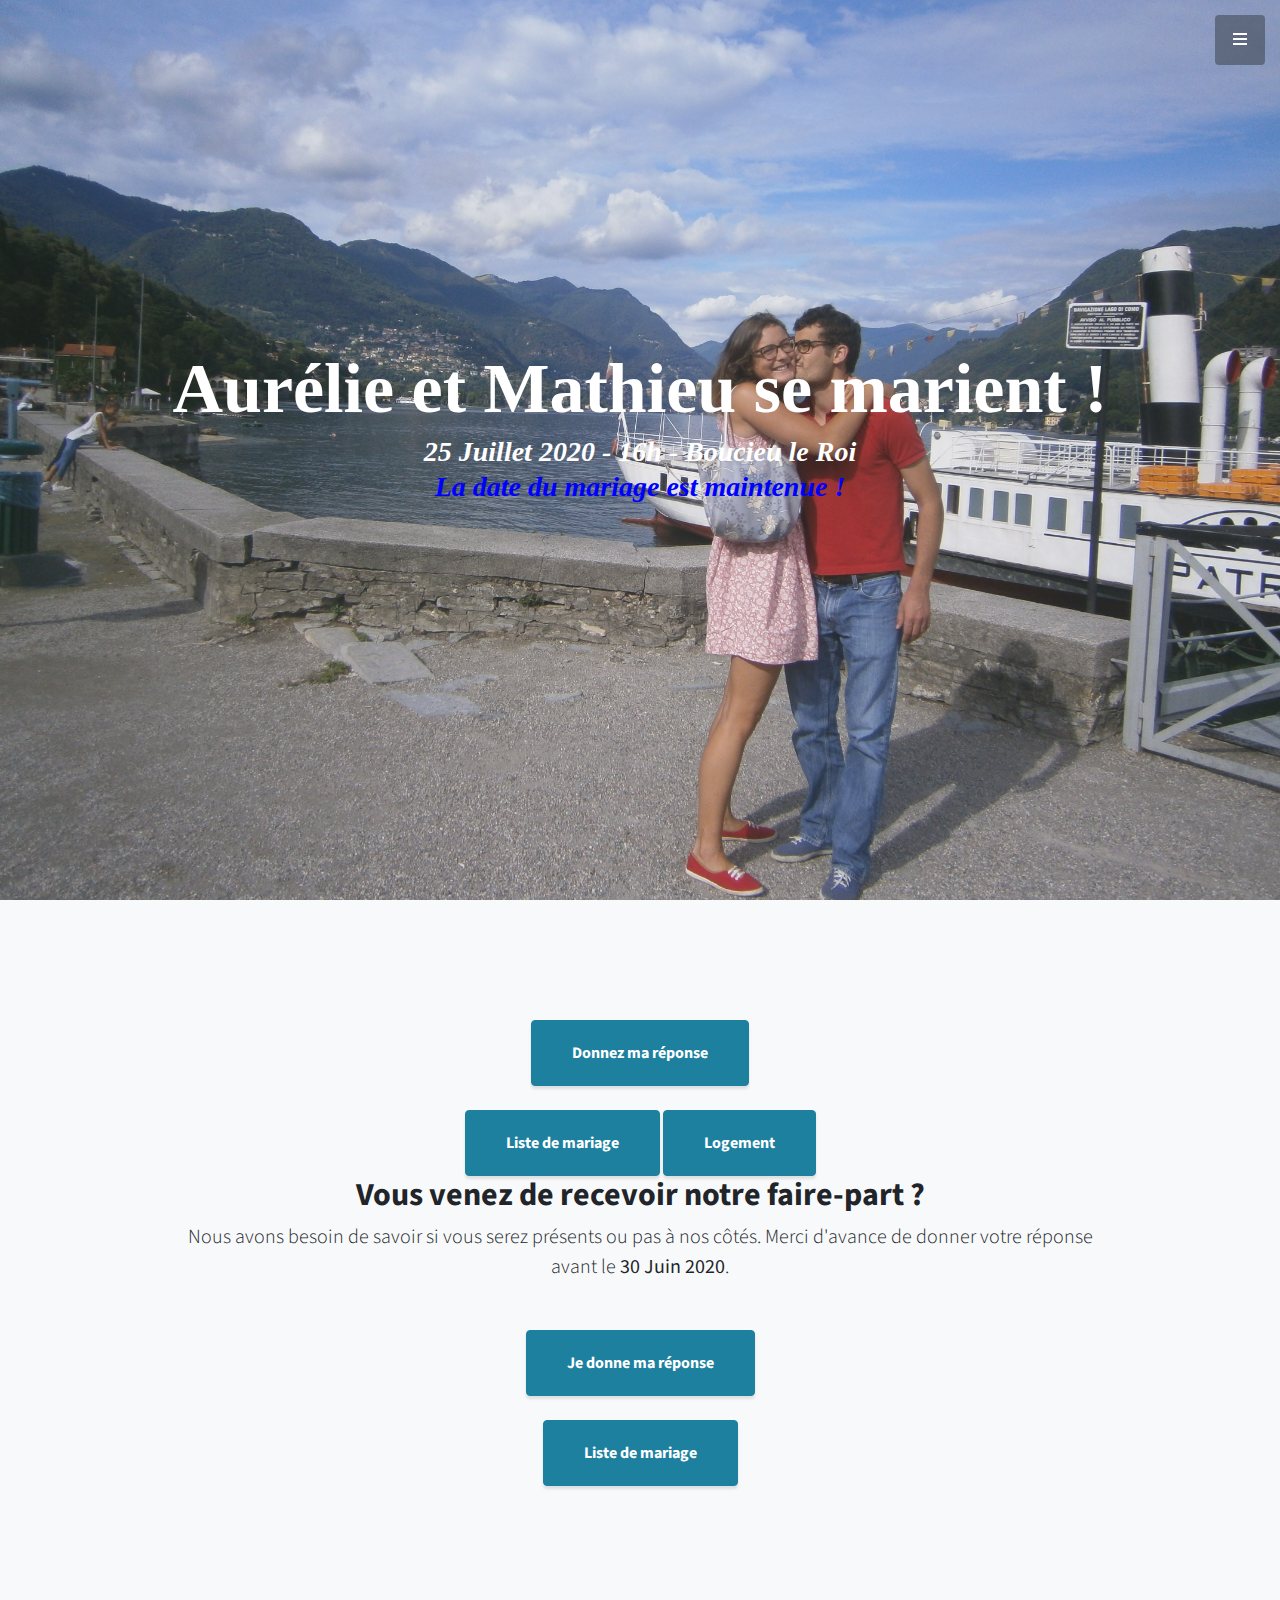
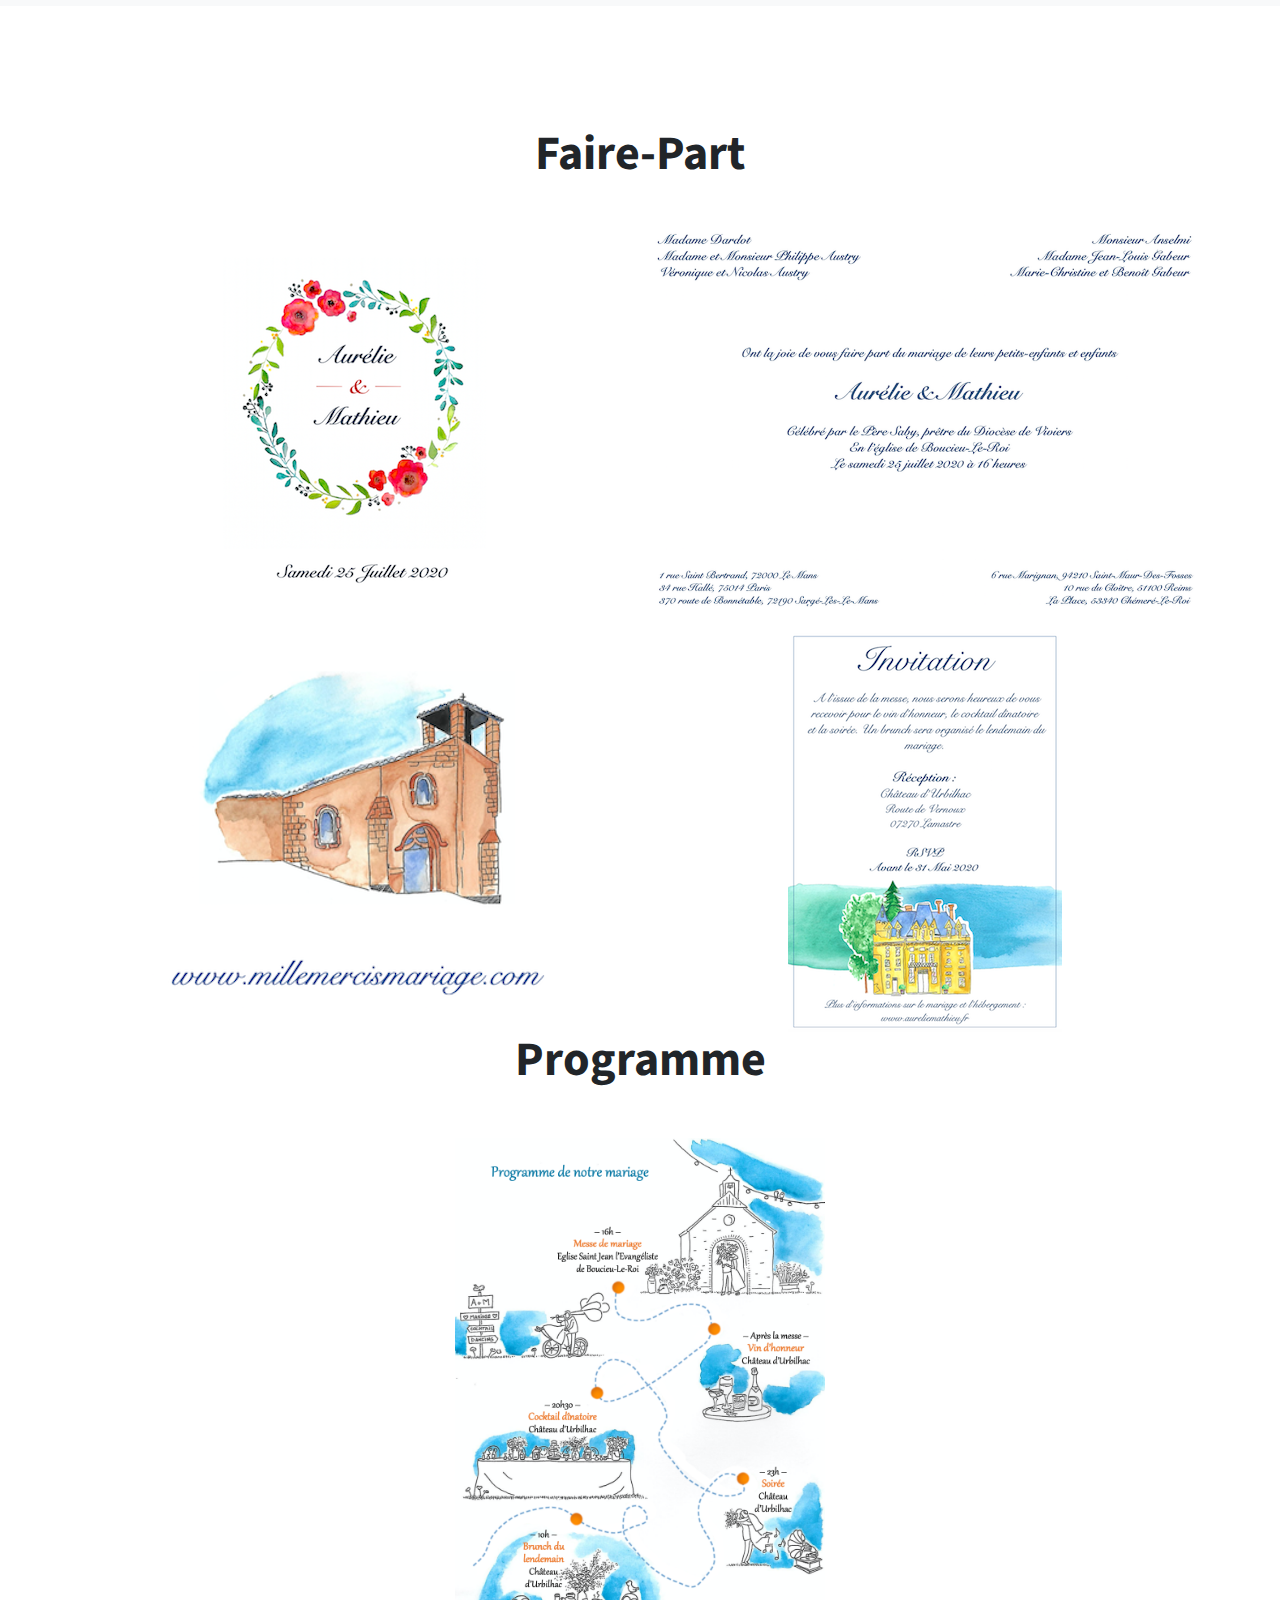
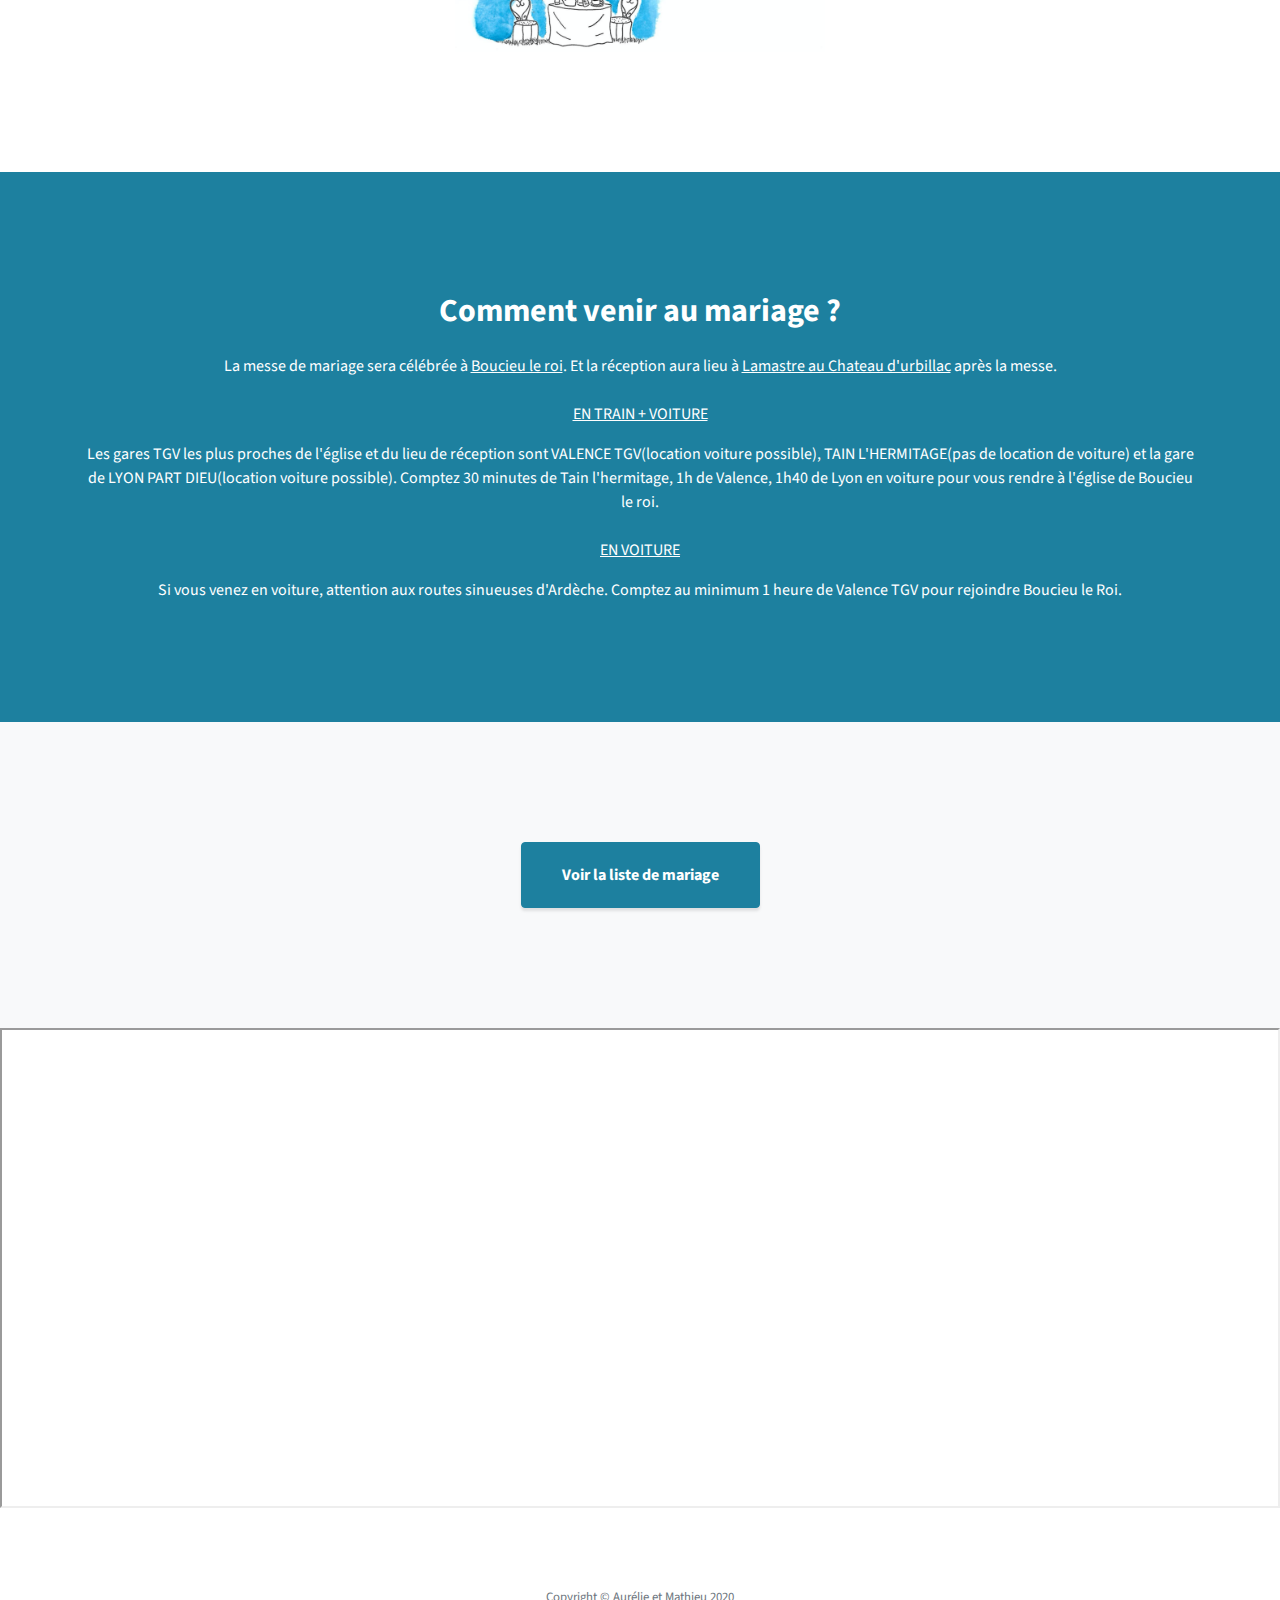
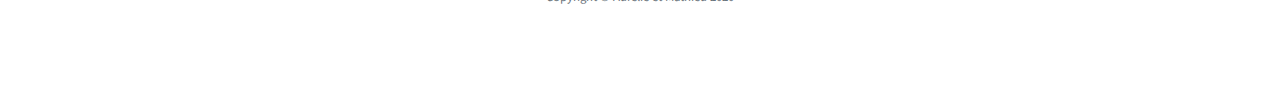
==== index.html @ 9278ed61 "okk" ====
<!DOCTYPE html>
<html lang="en">

<head>

  <meta charset="utf-8">
  <meta name="viewport" content="width=device-width, initial-scale=1, shrink-to-fit=no">
  <meta name="description" content="Mariage Aurélie et Mathieu 25/7/2020 Boucieu le Roi">
 

  <title>Mariage Aurélie et Mathieu</title>

  <!-- Bootstrap Core CSS -->
  <link href="vendor/bootstrap/css/bootstrap.min.css" rel="stylesheet">

  <!-- Custom Fonts -->
  <link href="vendor/fontawesome-free/css/all.min.css" rel="stylesheet" type="text/css">
  <link href="https://fonts.googleapis.com/css?family=Source+Sans+Pro:300,400,700,300italic,400italic,700italic" rel="stylesheet" type="text/css">
  <link href="vendor/simple-line-icons/css/simple-line-icons.css" rel="stylesheet">

  <!-- Custom CSS -->
  <link href="css/stylish-portfolio.min.css" rel="stylesheet">
<link rel="icon" type="image/png" href="img/icone.png" />

</head>

<body id="page-top">

  <!-- Navigation -->
  <a class="menu-toggle rounded" href="#">
    <i class="fas fa-bars"></i>
  </a>
  <nav id="sidebar-wrapper">
    <ul class="sidebar-nav">
      <li class="sidebar-brand">
        <a class="js-scroll-trigger" href="#page-top">Menu</a>
      </li>
      <li class="sidebar-nav-item">
        <a class="js-scroll-trigger" href="#repondre"><strong><u>Répondre à l'invitation</u></strong></a>
      </li>
       <li class="sidebar-nav-item">
        <a class="js-scroll-trigger" href="logement.html">Se loger</a>
      </li>
      <li class="sidebar-nav-item">
        <a class="js-scroll-trigger" href="http://www.millemercismariage.com/aureliemathieu2020/liste.html" target="_blank">Liste de mariage</a>
      </li>
      <li class="sidebar-nav-item">
        <a class="js-scroll-trigger" href="#faire-part">Faire-Part</a>
      </li>
      <li class="sidebar-nav-item">
        <a class="js-scroll-trigger" href="#programme">Programme</a>
      </li>
       <li class="sidebar-nav-item">
        <a class="js-scroll-trigger" href="#venir">Comment venir?</a>
      </li>
     
        <li class="sidebar-nav-item">
        <a class="js-scroll-trigger" href="famille.html">Nos familles</a>
      </li>
      
      
     
    </ul>
  </nav>

  <!-- Header -->
  <header class="masthead d-flex">
    <div class="container text-center my-auto">
      <h1 style="color:white; font-family: Segoe UI; font-size:70px;" class="mb-1">Aurélie et Mathieu se marient !</h1>
      <h3 class="mb-5">
        <em style="color:white; font-family: Segoe UI;">25 Juillet 2020 - 16h - Boucieu le Roi</em><br>
         <em style="color:blue; font-family: Segoe UI;">La date du mariage est maintenue !</em>
      </h3>
      <!-- <a class="btn btn-primary btn-xl js-scroll-trigger" href="#about">Confirmez ma présence</a>  -->
    </div>
    <div class="overlay"></div>
  </header>

  <!-- About -->
  <section class="content-section bg-light" id="repondre">
    <div class="container text-center">
      <div class="row">
        <div class="col-lg-10 mx-auto">
          <a class="btn btn-primary btn-xl js-scroll-trigger" href="https://forms.gle/e3VRzB1g35eovaxRA" target="_blank">Donnez ma réponse</a><br><br>
          <a class="btn btn-primary btn-xl js-scroll-trigger" href="http://www.millemercismariage.com/aureliemathieu2020/liste.html" target="_blank">Liste de mariage</a>
          <a class="btn btn-primary btn-xl js-scroll-trigger" href="logement.html" target="_blank">Logement</a>
          <h2>Vous venez de recevoir notre faire-part ?</h2>
          <p class="lead mb-5">Nous avons besoin de savoir si vous serez présents ou pas à nos côtés. Merci d'avance de donner votre réponse avant le <strong>30 Juin 2020</strong>.
          </p>
          <a class="btn btn-primary btn-xl js-scroll-trigger" href="https://forms.gle/e3VRzB1g35eovaxRA" target="_blank">Je donne ma réponse</a>
<br><br>
          <a class="btn btn-primary btn-xl js-scroll-trigger" href="http://www.millemercismariage.com/aureliemathieu2020/liste.html" target="_blank">Liste de mariage</a>

        </div>
      </div>
    </div>
  </section>

  <!-- Services 
  <section class="content-section bg-primary text-white text-center" id="services">
    <div class="container">
      <div class="content-section-heading">
        <h3 class="text-secondary mb-0">Services</h3>
        <h2 class="mb-5">What We Offer</h2>
      </div>
      <div class="row">
        <div class="col-lg-3 col-md-6 mb-5 mb-lg-0">
          <span class="service-icon rounded-circle mx-auto mb-3">
            <i class="icon-screen-smartphone"></i>
          </span>
          <h4>
            <strong>Responsive</strong>
          </h4>
          <p class="text-faded mb-0">Looks great on any screen size!</p>
        </div>
        <div class="col-lg-3 col-md-6 mb-5 mb-lg-0">
          <span class="service-icon rounded-circle mx-auto mb-3">
            <i class="icon-pencil"></i>
          </span>
          <h4>
            <strong>Redesigned</strong>
          </h4>
          <p class="text-faded mb-0">Freshly redesigned for Bootstrap 4.</p>
        </div>
        <div class="col-lg-3 col-md-6 mb-5 mb-md-0">
          <span class="service-icon rounded-circle mx-auto mb-3">
            <i class="icon-like"></i>
          </span>
          <h4>
            <strong>Favorited</strong>
          </h4>
          <p class="text-faded mb-0">Millions of users
            <i class="fas fa-heart"></i>
            Start Bootstrap!</p>
        </div>
        <div class="col-lg-3 col-md-6">
          <span class="service-icon rounded-circle mx-auto mb-3">
            <i class="icon-mustache"></i>
          </span>
          <h4>
            <strong>Question</strong>
          </h4>
          <p class="text-faded mb-0">I mustache you a question...</p>
        </div>
      </div>
    </div>
  </section>  -->

  <!-- Callout 
  <section class="callout">
    <div class="container text-center">
      <h2 class="mx-auto mb-5">Welcome to
        <em>your</em>
        next website!</h2>
      <a class="btn btn-primary btn-xl" href="https://startbootstrap.com/template-overviews/stylish-portfolio/">Download Now!</a>
    </div>
  </section>  -->

  <!-- Portfolio -->
  <section class="content-section" id="faire-part">
    <div class="container">
      <div class="content-section-heading text-center">
        <h3 class="text-secondary mb-0"></h3>
        <h2 class="mb-5">Faire-Part</h2>
      </div>
      <div class="row text-center">

        <div class="col-lg-6 mx-auto">
          <a class="portfolio-item" href="./img/fairepart1.png">
            <span class="caption">
              <span class="caption-content">
                <h2></h2>
                <p class="mb-0"></p>
              </span>
            </span>
            <img class="img-fluid" src="img/fairepart1.png" alt="">
          </a>
        </div>
        <br>

        <div class="col-lg-6 mx-auto">
          <a class="portfolio-item" href="./img/fairepart2.png">
            <span class="caption">
              <span class="caption-content">
                <h2></h2>
                <p class="mb-0"></p>
              </span>
            </span>
            <img class="img-fluid" src="img/fairepart2.png" alt="">
          </a>
        </div>
        <br>

         <div class="col-lg-6 mx-auto">
          <a class="portfolio-item" href="./img/fairepart3.png">
            <span class="caption">
              <span class="caption-content">
                <h2></h2>
                <p class="mb-0"></p>
              </span>
            </span>
            <img class="img-fluid" src="img/fairepart3.png" alt="">
          </a>
        </div>
        <br>

        <div class="col-lg-6 mx-auto">
          <a class="portfolio-item" href="./img/fairepart5.png">
            <span class="caption">
              <span class="caption-content">
                <h2></h2>
                <p class="mb-0"></p>
              </span>
            </span>
            <img class="img-fluid" src="img/fairepart5.png" alt="">
          </a>
        </div>

<!--<div class="col-lg-10 mx-auto">
        <div id="carouselExampleControls" class="carousel slide" data-ride="carousel">
  <div class="carousel-inner">
    <div class="carousel-item active">
      <img class="d-block w-100" src="./img/fairepart1.png" alt="First slide">
    </div>
    <div class="carousel-item">
      <img class="d-block w-100" src="./img/fairepart2.png" alt="Second slide">
    </div>
    <div class="carousel-item">
      <img class="d-block w-100" src="./img/fairepart3.png" alt="Third slide">
    </div>
    <div class="carousel-item">
      <img class="d-block w-100" src="./img/fairepart5.png" alt="4 slide">
    </div>
   
  </div>
  <a class="carousel-control-prev" href="#carouselExampleControls" role="button" data-slide="prev">
    <span class="carousel-control-prev-icon" aria-hidden="true"></span>
    <span class="sr-only">Previous</span>
  </a>
  <a class="carousel-control-next" href="#carouselExampleControls" role="button" data-slide="next">
    <span class="carousel-control-next-icon" aria-hidden="true"></span>
    <span class="sr-only">Next</span>
  </a>
</div>
</div>  -->
        <div class="container" id="programme">
      <div class="content-section-heading text-center">
        <h3 class="text-secondary mb-0"></h3>
        <h2 class="mb-5">Programme</h2>
      </div>
      <div class="row no-gutters">

        <div class="col-lg-4 mx-auto">
          <a class="portfolio-item" href="./img/fairepart4.png">
            <span class="caption">
              <span class="caption-content">
                <h2></h2>
                <p class="mb-0"></p>
              </span>
            </span>
            <img class="img-fluid" src="img/fairepart4.png" alt="">
          </a>
        </div> 
 
 <!--
        <div class="col-lg-6">
          <a class="portfolio-item" href="./img/portfolio-2.png">
            <span class="caption">
              <span class="caption-content">
                <h2></h2>
                <p class="mb-0"></p>
              </span>
            </span>
            <img class="img-fluid" src="img/portfolio-2.png" alt="">
          </a>
        </div>

       <div class="col-lg-12">
          <a class="portfolio-item" href="#">
            <span class="caption">
              <span class="caption-content">
                <h2></h2>
                <p class="mb-0"></p>
              </span>
            </span>
            <img class="img-fluid" src="img/portfolio-2.jpg" alt="">
          </a>
        </div> 

        <div class="col-lg-6">
          <a class="portfolio-item" href="#">
            <span class="caption">
              <span class="caption-content">
                <h2>Strawberries</h2>
                <p class="mb-0">Strawberries are such a tasty snack, especially with a little sugar on top!</p>
              </span>
            </span>
            <img class="img-fluid" src="img/portfolio-3.jpg" alt="">
          </a>
        </div>
        <div class="col-lg-6">
          <a class="portfolio-item" href="#">
            <span class="caption">
              <span class="caption-content">
                <h2>Workspace</h2>
                <p class="mb-0">A yellow workspace with some scissors, pencils, and other objects.</p>
              </span>
            </span>
            <img class="img-fluid" src="img/portfolio-4.jpg" alt="">
          </a>
        </div>-->
      </div>
    </div>
  </section>

  <!-- Call to Action -->
  <section class="content-section bg-primary text-white" id="venir">
    <div class="container text-center">
      <h2 class="mb-4">Comment venir au mariage ?</h2>
     
     La messe de mariage sera célébrée à <u><a style="color:white;" href="https://www.google.com/maps/place/%C3%89glise+Saint-Jean-l'%C3%89vang%C3%A9liste/@45.0367164,4.6800533,18z/data=!3m1!4b1!4m5!3m4!1s0x47f566136e3e47cd:0x5bbdd4190de77171!8m2!3d45.0367145!4d4.6811476" target="_blank">Boucieu le roi</a></u>. Et la réception aura lieu à <u><a style="color:white;" href="https://www.google.com/maps/place/Ch%C3%A2teau+d'Urbilhac/@44.9766648,4.5857003,17z/data=!4m16!1m7!3m6!1s0x47f5635b8dac24ef:0xb5c10ac1ddceafe!2sUrbillac,+07270+Lamastre!3b1!8m2!3d44.976661!4d4.587889!3m7!1s0x0:0x96590e3da6912614!5m2!4m1!1i2!8m2!3d44.9764908!4d4.5897022" target="_blank">Lamastre au Chateau d'urbillac</a></u> après la messe.<br><br>

      <p> <u> EN TRAIN + VOITURE </u> </p> 
Les gares TGV les plus proches de l'église et du lieu de réception sont VALENCE TGV(location voiture possible), TAIN L'HERMITAGE(pas de location de voiture) et la gare de LYON PART DIEU(location voiture possible). Comptez 30 minutes de Tain l'hermitage, 1h de Valence, 1h40 de Lyon en voiture pour vous rendre à l'église de Boucieu le roi.<br><br>

 <p> <u> EN VOITURE </u> </p> 
Si vous venez en voiture, attention aux routes sinueuses d'Ardèche. Comptez au minimum 1 heure de Valence TGV pour rejoindre Boucieu le Roi. 

     <!-- <a href="#" class="btn btn-xl btn-light mr-4">Click Me!</a>
      <a href="#" class="btn btn-xl btn-dark">Look at Me!</a>  -->
    </div>
  </section>

   <!-- About -->
  <section class="content-section bg-light" id="">
    <div class="container text-center">
      <div class="row">
        <div class="col-lg-10 mx-auto">
         <!-- <h2>Vous venez de recevoir notre faire-part ?</h2>
          <p class="lead mb-5">Nous avons besoin de savoir si vous serez présents ou pas à nos côtés. Merci d'avance de donner votre réponse avant le <strong>30 Mai 2020</strong>. (Passé cette date, merci d'amener votre chaise ainsi qu'un sandwich pour la soirée !)
          </p> -->
          <a class="btn btn-primary btn-xl js-scroll-trigger" href="http://www.millemercismariage.com/aureliemathieu2020/liste.html" target="_blank">Voir la liste de mariage</a>
        </div>
      </div>
    </div>
  </section>

  <!-- Map -->
  <section id="contact" class="map">
    <iframe src="https://www.google.com/maps/d/embed?mid=1plRpJxT6-u6igzgAb5oocZ6X9J8f4lrn" width="100%" height="100%"></iframe>
    <br />
    
  </section>

  <!-- Footer -->
  <footer class="footer text-center">
    <div class="container">
     <!-- <ul class="list-inline mb-5">
        <li class="list-inline-item">
          <a class="social-link rounded-circle text-white mr-3" href="#">
            <i class="icon-social-facebook"></i>
          </a>
        </li>
         <li class="list-inline-item">
          <a class="social-link rounded-circle text-white mr-3" href="#">
            <i class="icon-social-twitter"></i>
          </a>
        </li>
        <li class="list-inline-item">
          <a class="social-link rounded-circle text-white" href="#">
            <i class="icon-social-github"></i>
          </a>
        </li> 
      </ul> -->
      <p class="text-muted small mb-0">Copyright &copy; Aurélie et Mathieu 2020</p>
    </div>
  </footer>

  <!-- Scroll to Top Button-->
  <a class="scroll-to-top rounded js-scroll-trigger" href="#page-top">
    <i class="fas fa-angle-up"></i>
  </a>

  <!-- Bootstrap core JavaScript -->
  <script src="vendor/jquery/jquery.min.js"></script>
  <script src="vendor/bootstrap/js/bootstrap.bundle.min.js"></script>

  <!-- Plugin JavaScript -->
  <script src="vendor/jquery-easing/jquery.easing.min.js"></script>

  <!-- Custom scripts for this template -->
  <script src="js/stylish-portfolio.min.js"></script>

</body>

</html>
---- vendor/simple-line-icons/css/simple-line-icons.css ----
@font-face {
  font-family: 'simple-line-icons';
  src: url('../fonts/Simple-Line-Icons.eot?v=2.4.0');
  src: url('../fonts/Simple-Line-Icons.eot?v=2.4.0#iefix') format('embedded-opentype'), url('../fonts/Simple-Line-Icons.woff2?v=2.4.0') format('woff2'), url('../fonts/Simple-Line-Icons.ttf?v=2.4.0') format('truetype'), url('../fonts/Simple-Line-Icons.woff?v=2.4.0') format('woff'), url('../fonts/Simple-Line-Icons.svg?v=2.4.0#simple-line-icons') format('svg');
  font-weight: normal;
  font-style: normal;
}
/*
 Use the following CSS code if you want to have a class per icon.
 Instead of a list of all class selectors, you can use the generic [class*="icon-"] selector, but it's slower:
*/
.icon-user,
.icon-people,
.icon-user-female,
.icon-user-follow,
.icon-user-following,
.icon-user-unfollow,
.icon-login,
.icon-logout,
.icon-emotsmile,
.icon-phone,
.icon-call-end,
.icon-call-in,
.icon-call-out,
.icon-map,
.icon-location-pin,
.icon-direction,
.icon-directions,
.icon-compass,
.icon-layers,
.icon-menu,
.icon-list,
.icon-options-vertical,
.icon-options,
.icon-arrow-down,
.icon-arrow-left,
.icon-arrow-right,
.icon-arrow-up,
.icon-arrow-up-circle,
.icon-arrow-left-circle,
.icon-arrow-right-circle,
.icon-arrow-down-circle,
.icon-check,
.icon-clock,
.icon-plus,
.icon-minus,
.icon-close,
.icon-event,
.icon-exclamation,
.icon-organization,
.icon-trophy,
.icon-screen-smartphone,
.icon-screen-desktop,
.icon-plane,
.icon-notebook,
.icon-mustache,
.icon-mouse,
.icon-magnet,
.icon-energy,
.icon-disc,
.icon-cursor,
.icon-cursor-move,
.icon-crop,
.icon-chemistry,
.icon-speedometer,
.icon-shield,
.icon-screen-tablet,
.icon-magic-wand,
.icon-hourglass,
.icon-graduation,
.icon-ghost,
.icon-game-controller,
.icon-fire,
.icon-eyeglass,
.icon-envelope-open,
.icon-envelope-letter,
.icon-bell,
.icon-badge,
.icon-anchor,
.icon-wallet,
.icon-vector,
.icon-speech,
.icon-puzzle,
.icon-printer,
.icon-present,
.icon-playlist,
.icon-pin,
.icon-picture,
.icon-handbag,
.icon-globe-alt,
.icon-globe,
.icon-folder-alt,
.icon-folder,
.icon-film,
.icon-feed,
.icon-drop,
.icon-drawer,
.icon-docs,
.icon-doc,
.icon-diamond,
.icon-cup,
.icon-calculator,
.icon-bubbles,
.icon-briefcase,
.icon-book-open,
.icon-basket-loaded,
.icon-basket,
.icon-bag,
.icon-action-undo,
.icon-action-redo,
.icon-wrench,
.icon-umbrella,
.icon-trash,
.icon-tag,
.icon-support,
.icon-frame,
.icon-size-fullscreen,
.icon-size-actual,
.icon-shuffle,
.icon-share-alt,
.icon-share,
.icon-rocket,
.icon-question,
.icon-pie-chart,
.icon-pencil,
.icon-note,
.icon-loop,
.icon-home,
.icon-grid,
.icon-graph,
.icon-microphone,
.icon-music-tone-alt,
.icon-music-tone,
.icon-earphones-alt,
.icon-earphones,
.icon-equalizer,
.icon-like,
.icon-dislike,
.icon-control-start,
.icon-control-rewind,
.icon-control-play,
.icon-control-pause,
.icon-control-forward,
.icon-control-end,
.icon-volume-1,
.icon-volume-2,
.icon-volume-off,
.icon-calendar,
.icon-bulb,
.icon-chart,
.icon-ban,
.icon-bubble,
.icon-camrecorder,
.icon-camera,
.icon-cloud-download,
.icon-cloud-upload,
.icon-envelope,
.icon-eye,
.icon-flag,
.icon-heart,
.icon-info,
.icon-key,
.icon-link,
.icon-lock,
.icon-lock-open,
.icon-magnifier,
.icon-magnifier-add,
.icon-magnifier-remove,
.icon-paper-clip,
.icon-paper-plane,
.icon-power,
.icon-refresh,
.icon-reload,
.icon-settings,
.icon-star,
.icon-symbol-female,
.icon-symbol-male,
.icon-target,
.icon-credit-card,
.icon-paypal,
.icon-social-tumblr,
.icon-social-twitter,
.icon-social-facebook,
.icon-social-instagram,
.icon-social-linkedin,
.icon-social-pinterest,
.icon-social-github,
.icon-social-google,
.icon-social-reddit,
.icon-social-skype,
.icon-social-dribbble,
.icon-social-behance,
.icon-social-foursqare,
.icon-social-soundcloud,
.icon-social-spotify,
.icon-social-stumbleupon,
.icon-social-youtube,
.icon-social-dropbox,
.icon-social-vkontakte,
.icon-social-steam {
  font-family: 'simple-line-icons';
  speak: none;
  font-style: normal;
  font-weight: normal;
  font-variant: normal;
  text-transform: none;
  line-height: 1;
  /* Better Font Rendering =========== */
  -webkit-font-smoothing: antialiased;
  -moz-osx-font-smoothing: grayscale;
}
.icon-user:before {
  content: "\e005";
}
.icon-people:before {
  content: "\e001";
}
.icon-user-female:before {
  content: "\e000";
}
.icon-user-follow:before {
  content: "\e002";
}
.icon-user-following:before {
  content: "\e003";
}
.icon-user-unfollow:before {
  content: "\e004";
}
.icon-login:before {
  content: "\e066";
}
.icon-logout:before {
  content: "\e065";
}
.icon-emotsmile:before {
  content: "\e021";
}
.icon-phone:before {
  content: "\e600";
}
.icon-call-end:before {
  content: "\e048";
}
.icon-call-in:before {
  content: "\e047";
}
.icon-call-out:before {
  content: "\e046";
}
.icon-map:before {
  content: "\e033";
}
.icon-location-pin:before {
  content: "\e096";
}
.icon-direction:before {
  content: "\e042";
}
.icon-directions:before {
  content: "\e041";
}
.icon-compass:before {
  content: "\e045";
}
.icon-layers:before {
  content: "\e034";
}
.icon-menu:before {
  content: "\e601";
}
.icon-list:before {
  content: "\e067";
}
.icon-options-vertical:before {
  content: "\e602";
}
.icon-options:before {
  content: "\e603";
}
.icon-arrow-down:before {
  content: "\e604";
}
.icon-arrow-left:before {
  content: "\e605";
}
.icon-arrow-right:before {
  content: "\e606";
}
.icon-arrow-up:before {
  content: "\e607";
}
.icon-arrow-up-circle:before {
  content: "\e078";
}
.icon-arrow-left-circle:before {
  content: "\e07a";
}
.icon-arrow-right-circle:before {
  content: "\e079";
}
.icon-arrow-down-circle:before {
  content: "\e07b";
}
.icon-check:before {
  content: "\e080";
}
.icon-clock:before {
  content: "\e081";
}
.icon-plus:before {
  content: "\e095";
}
.icon-minus:before {
  content: "\e615";
}
.icon-close:before {
  content: "\e082";
}
.icon-event:before {
  content: "\e619";
}
.icon-exclamation:before {
  content: "\e617";
}
.icon-organization:before {
  content: "\e616";
}
.icon-trophy:before {
  content: "\e006";
}
.icon-screen-smartphone:before {
  content: "\e010";
}
.icon-screen-desktop:before {
  content: "\e011";
}
.icon-plane:before {
  content: "\e012";
}
.icon-notebook:before {
  content: "\e013";
}
.icon-mustache:before {
  content: "\e014";
}
.icon-mouse:before {
  content: "\e015";
}
.icon-magnet:before {
  content: "\e016";
}
.icon-energy:before {
  content: "\e020";
}
.icon-disc:before {
  content: "\e022";
}
.icon-cursor:before {
  content: "\e06e";
}
.icon-cursor-move:before {
  content: "\e023";
}
.icon-crop:before {
  content: "\e024";
}
.icon-chemistry:before {
  content: "\e026";
}
.icon-speedometer:before {
  content: "\e007";
}
.icon-shield:before {
  content: "\e00e";
}
.icon-screen-tablet:before {
  content: "\e00f";
}
.icon-magic-wand:before {
  content: "\e017";
}
.icon-hourglass:before {
  content: "\e018";
}
.icon-graduation:before {
  content: "\e019";
}
.icon-ghost:before {
  content: "\e01a";
}
.icon-game-controller:before {
  content: "\e01b";
}
.icon-fire:before {
  content: "\e01c";
}
.icon-eyeglass:before {
  content: "\e01d";
}
.icon-envelope-open:before {
  content: "\e01e";
}
.icon-envelope-letter:before {
  content: "\e01f";
}
.icon-bell:before {
  content: "\e027";
}
.icon-badge:before {
  content: "\e028";
}
.icon-anchor:before {
  content: "\e029";
}
.icon-wallet:before {
  content: "\e02a";
}
.icon-vector:before {
  content: "\e02b";
}
.icon-speech:before {
  content: "\e02c";
}
.icon-puzzle:before {
  content: "\e02d";
}
.icon-printer:before {
  content: "\e02e";
}
.icon-present:before {
  content: "\e02f";
}
.icon-playlist:before {
  content: "\e030";
}
.icon-pin:before {
  content: "\e031";
}
.icon-picture:before {
  content: "\e032";
}
.icon-handbag:before {
  content: "\e035";
}
.icon-globe-alt:before {
  content: "\e036";
}
.icon-globe:before {
  content: "\e037";
}
.icon-folder-alt:before {
  content: "\e039";
}
.icon-folder:before {
  content: "\e089";
}
.icon-film:before {
  content: "\e03a";
}
.icon-feed:before {
  content: "\e03b";
}
.icon-drop:before {
  content: "\e03e";
}
.icon-drawer:before {
  content: "\e03f";
}
.icon-docs:before {
  content: "\e040";
}
.icon-doc:before {
  content: "\e085";
}
.icon-diamond:before {
  content: "\e043";
}
.icon-cup:before {
  content: "\e044";
}
.icon-calculator:before {
  content: "\e049";
}
.icon-bubbles:before {
  content: "\e04a";
}
.icon-briefcase:before {
  content: "\e04b";
}
.icon-book-open:before {
  content: "\e04c";
}
.icon-basket-loaded:before {
  content: "\e04d";
}
.icon-basket:before {
  content: "\e04e";
}
.icon-bag:before {
  content: "\e04f";
}
.icon-action-undo:before {
  content: "\e050";
}
.icon-action-redo:before {
  content: "\e051";
}
.icon-wrench:before {
  content: "\e052";
}
.icon-umbrella:before {
  content: "\e053";
}
.icon-trash:before {
  content: "\e054";
}
.icon-tag:before {
  content: "\e055";
}
.icon-support:before {
  content: "\e056";
}
.icon-frame:before {
  content: "\e038";
}
.icon-size-fullscreen:before {
  content: "\e057";
}
.icon-size-actual:before {
  content: "\e058";
}
.icon-shuffle:before {
  content: "\e059";
}
.icon-share-alt:before {
  content: "\e05a";
}
.icon-share:before {
  content: "\e05b";
}
.icon-rocket:before {
  content: "\e05c";
}
.icon-question:before {
  content: "\e05d";
}
.icon-pie-chart:before {
  content: "\e05e";
}
.icon-pencil:before {
  content: "\e05f";
}
.icon-note:before {
  content: "\e060";
}
.icon-loop:before {
  content: "\e064";
}
.icon-home:before {
  content: "\e069";
}
.icon-grid:before {
  content: "\e06a";
}
.icon-graph:before {
  content: "\e06b";
}
.icon-microphone:before {
  content: "\e063";
}
.icon-music-tone-alt:before {
  content: "\e061";
}
.icon-music-tone:before {
  content: "\e062";
}
.icon-earphones-alt:before {
  content: "\e03c";
}
.icon-earphones:before {
  content: "\e03d";
}
.icon-equalizer:before {
  content: "\e06c";
}
.icon-like:before {
  content: "\e068";
}
.icon-dislike:before {
  content: "\e06d";
}
.icon-control-start:before {
  content: "\e06f";
}
.icon-control-rewind:before {
  content: "\e070";
}
.icon-control-play:before {
  content: "\e071";
}
.icon-control-pause:before {
  content: "\e072";
}
.icon-control-forward:before {
  content: "\e073";
}
.icon-control-end:before {
  content: "\e074";
}
.icon-volume-1:before {
  content: "\e09f";
}
.icon-volume-2:before {
  content: "\e0a0";
}
.icon-volume-off:before {
  content: "\e0a1";
}
.icon-calendar:before {
  content: "\e075";
}
.icon-bulb:before {
  content: "\e076";
}
.icon-chart:before {
  content: "\e077";
}
.icon-ban:before {
  content: "\e07c";
}
.icon-bubble:before {
  content: "\e07d";
}
.icon-camrecorder:before {
  content: "\e07e";
}
.icon-camera:before {
  content: "\e07f";
}
.icon-cloud-download:before {
  content: "\e083";
}
.icon-cloud-upload:before {
  content: "\e084";
}
.icon-envelope:before {
  content: "\e086";
}
.icon-eye:before {
  content: "\e087";
}
.icon-flag:before {
  content: "\e088";
}
.icon-heart:before {
  content: "\e08a";
}
.icon-info:before {
  content: "\e08b";
}
.icon-key:before {
  content: "\e08c";
}
.icon-link:before {
  content: "\e08d";
}
.icon-lock:before {
  content: "\e08e";
}
.icon-lock-open:before {
  content: "\e08f";
}
.icon-magnifier:before {
  content: "\e090";
}
.icon-magnifier-add:before {
  content: "\e091";
}
.icon-magnifier-remove:before {
  content: "\e092";
}
.icon-paper-clip:before {
  content: "\e093";
}
.icon-paper-plane:before {
  content: "\e094";
}
.icon-power:before {
  content: "\e097";
}
.icon-refresh:before {
  content: "\e098";
}
.icon-reload:before {
  content: "\e099";
}
.icon-settings:before {
  content: "\e09a";
}
.icon-star:before {
  content: "\e09b";
}
.icon-symbol-female:before {
  content: "\e09c";
}
.icon-symbol-male:before {
  content: "\e09d";
}
.icon-target:before {
  content: "\e09e";
}
.icon-credit-card:before {
  content: "\e025";
}
.icon-paypal:before {
  content: "\e608";
}
.icon-social-tumblr:before {
  content: "\e00a";
}
.icon-social-twitter:before {
  content: "\e009";
}
.icon-social-facebook:before {
  content: "\e00b";
}
.icon-social-instagram:before {
  content: "\e609";
}
.icon-social-linkedin:before {
  content: "\e60a";
}
.icon-social-pinterest:before {
  content: "\e60b";
}
.icon-social-github:before {
  content: "\e60c";
}
.icon-social-google:before {
  content: "\e60d";
}
.icon-social-reddit:before {
  content: "\e60e";
}
.icon-social-skype:before {
  content: "\e60f";
}
.icon-social-dribbble:before {
  content: "\e00d";
}
.icon-social-behance:before {
  content: "\e610";
}
.icon-social-foursqare:before {
  content: "\e611";
}
.icon-social-soundcloud:before {
  content: "\e612";
}
.icon-social-spotify:before {
  content: "\e613";
}
.icon-social-stumbleupon:before {
  content: "\e614";
}
.icon-social-youtube:before {
  content: "\e008";
}
.icon-social-dropbox:before {
  content: "\e00c";
}
.icon-social-vkontakte:before {
  content: "\e618";
}
.icon-social-steam:before {
  content: "\e620";
}
---- css/stylish-portfolio.min.css ----
/*!
 * Start Bootstrap - Stylish Portfolio v5.0.7 (https://startbootstrap.com/template-overviews/stylish-portfolio)
 * Copyright 2013-2019 Start Bootstrap
 * Licensed under MIT (https://github.com/BlackrockDigital/startbootstrap-stylish-portfolio/blob/master/LICENSE)
 */body,html{width:100%;height:100%}body{font-family:'Source Sans Pro'}.btn-xl{padding:1.25rem 2.5rem}.content-section{padding-top:7.5rem;padding-bottom:7.5rem}.content-section-heading h2{font-size:3rem}.content-section-heading h3{font-size:1rem;text-transform:uppercase}h1,h2,h3,h4,h5,h6{font-weight:700}.text-faded{color:rgba(255,255,255,.7)}.map{height:30rem}@media (max-width:992px){.map{height:75%}}.map iframe{pointer-events:none}.scroll-to-top{position:fixed;right:15px;bottom:15px;display:none;width:50px;height:50px;text-align:center;color:#fff;background:rgba(52,58,64,.5);line-height:45px}.scroll-to-top:focus,.scroll-to-top:hover{color:#fff}.scroll-to-top:hover{background:#343a40}.scroll-to-top i{font-weight:800}.masthead{min-height:30rem;position:relative;display:table;width:100%;height:auto;padding-top:8rem;padding-bottom:8rem;background:linear-gradient(90deg,rgba(255,255,255,.1) 0,rgba(255,255,255,.1) 100%),url(../img/bg-masthead.jpg);background-position:center center;background-repeat:no-repeat;background-size:cover}.masthead h1{font-size:4rem;margin:0;padding:0}@media (min-width:992px){.masthead{height:100vh}.masthead h1{font-size:5.5rem}}#sidebar-wrapper{position:fixed;z-index:2;right:0;width:250px;height:100%;transition:all .4s ease 0s;transform:translateX(250px);background:#1d809f;border-left:1px solid rgba(255,255,255,.1)}.sidebar-nav{position:absolute;top:0;width:250px;margin:0;padding:0;list-style:none}.sidebar-nav li.sidebar-nav-item a{display:block;text-decoration:none;color:#fff;padding:15px}.sidebar-nav li a:hover{text-decoration:none;color:#fff;background:rgba(255,255,255,.2)}.sidebar-nav li a:active,.sidebar-nav li a:focus{text-decoration:none}.sidebar-nav>.sidebar-brand{font-size:1.2rem;background:rgba(52,58,64,.1);height:80px;line-height:50px;padding-top:15px;padding-bottom:15px;padding-left:15px}.sidebar-nav>.sidebar-brand a{color:#fff}.sidebar-nav>.sidebar-brand a:hover{color:#fff;background:0 0}#sidebar-wrapper.active{right:250px;width:250px;transition:all .4s ease 0s}.menu-toggle{position:fixed;right:15px;top:15px;width:50px;height:50px;text-align:center;color:#fff;background:rgba(52,58,64,.5);line-height:50px;z-index:999}.menu-toggle:focus,.menu-toggle:hover{color:#fff}.menu-toggle:hover{background:#343a40}.service-icon{background-color:#fff;color:#1d809f;height:7rem;width:7rem;display:block;line-height:7.5rem;font-size:2.25rem;box-shadow:0 3px 3px 0 rgba(0,0,0,.1)}.callout{padding:15rem 0;background:linear-gradient(90deg,rgba(255,255,255,.1) 0,rgba(255,255,255,.1) 100%),url(../img/bg-callout.jpg);background-position:center center;background-repeat:no-repeat;background-size:cover}.callout h2{font-size:3.5rem;font-weight:700;display:block;max-width:30rem}.portfolio-item{display:block;position:relative;overflow:hidden;max-width:530px;margin:auto auto 1rem}.portfolio-item .caption{display:flex;height:100%;width:100%;position:absolute;top:0;bottom:0;z-index:1}.portfolio-item .caption .caption-content{color:#fff;margin:auto 2rem 2rem}.portfolio-item .caption .caption-content h2{font-size:.8rem;text-transform:uppercase}.portfolio-item .caption .caption-content p{font-weight:300;font-size:1.2rem}@media (min-width:992px){.portfolio-item{max-width:none;margin:0}.portfolio-item .caption{-webkit-transition:-webkit-clip-path .25s ease-out,background-color .7s;-webkit-clip-path:inset(0);clip-path:inset(0)}.portfolio-item .caption .caption-content{transition:opacity .25s;margin-left:5rem;margin-right:5rem;margin-bottom:5rem}.portfolio-item img{-webkit-transition:-webkit-clip-path .25s ease-out;-webkit-clip-path:inset(-1px);clip-path:inset(-1px)}.portfolio-item:hover img{-webkit-clip-path:inset(2rem);clip-path:inset(2rem)}.portfolio-item:hover .caption{background-color:rgba(29,128,159,.9);-webkit-clip-path:inset(2rem);clip-path:inset(2rem)}}footer.footer{padding-top:5rem;padding-bottom:5rem}footer.footer .social-link{display:block;height:4rem;width:4rem;line-height:4.3rem;font-size:1.5rem;background-color:#1d809f;transition:background-color .15s ease-in-out;box-shadow:0 3px 3px 0 rgba(0,0,0,.1)}footer.footer .social-link:hover{background-color:#155d74;text-decoration:none}a{color:#1d809f}a:active,a:focus,a:hover{color:#155d74}.btn-primary{background-color:#1d809f!important;border-color:#1d809f!important;color:#fff!important}.btn-primary:active,.btn-primary:focus,.btn-primary:hover{background-color:#155d74!important;border-color:#155d74!important}.btn-secondary{background-color:#ecb807!important;border-color:#ecb807!important;color:#fff!important}.btn-secondary:active,.btn-secondary:focus,.btn-secondary:hover{background-color:#ba9106!important;border-color:#ba9106!important}.btn-dark{color:#fff!important}.btn{box-shadow:0 3px 3px 0 rgba(0,0,0,.1);font-weight:700}.bg-primary{background-color:#1d809f!important}.text-primary{color:#1d809f!important}.text-secondary{color:#ecb807!important}
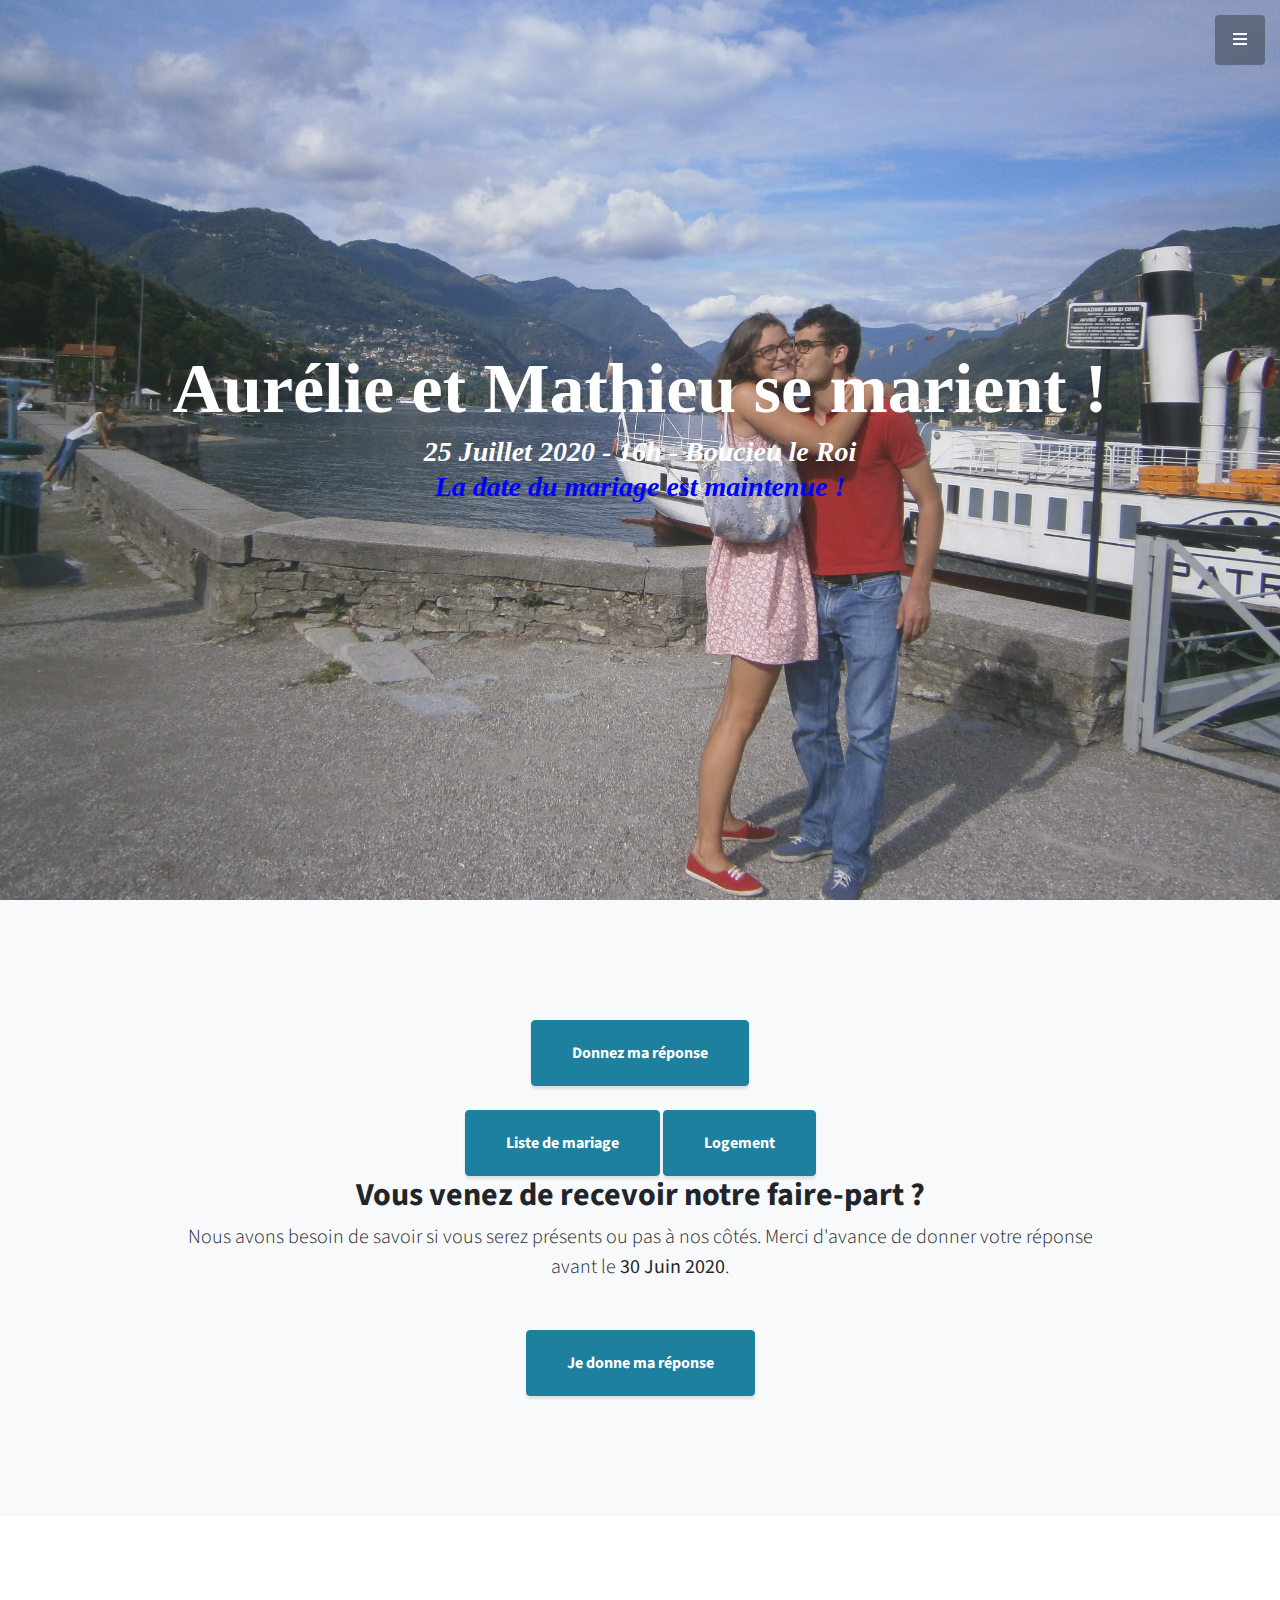
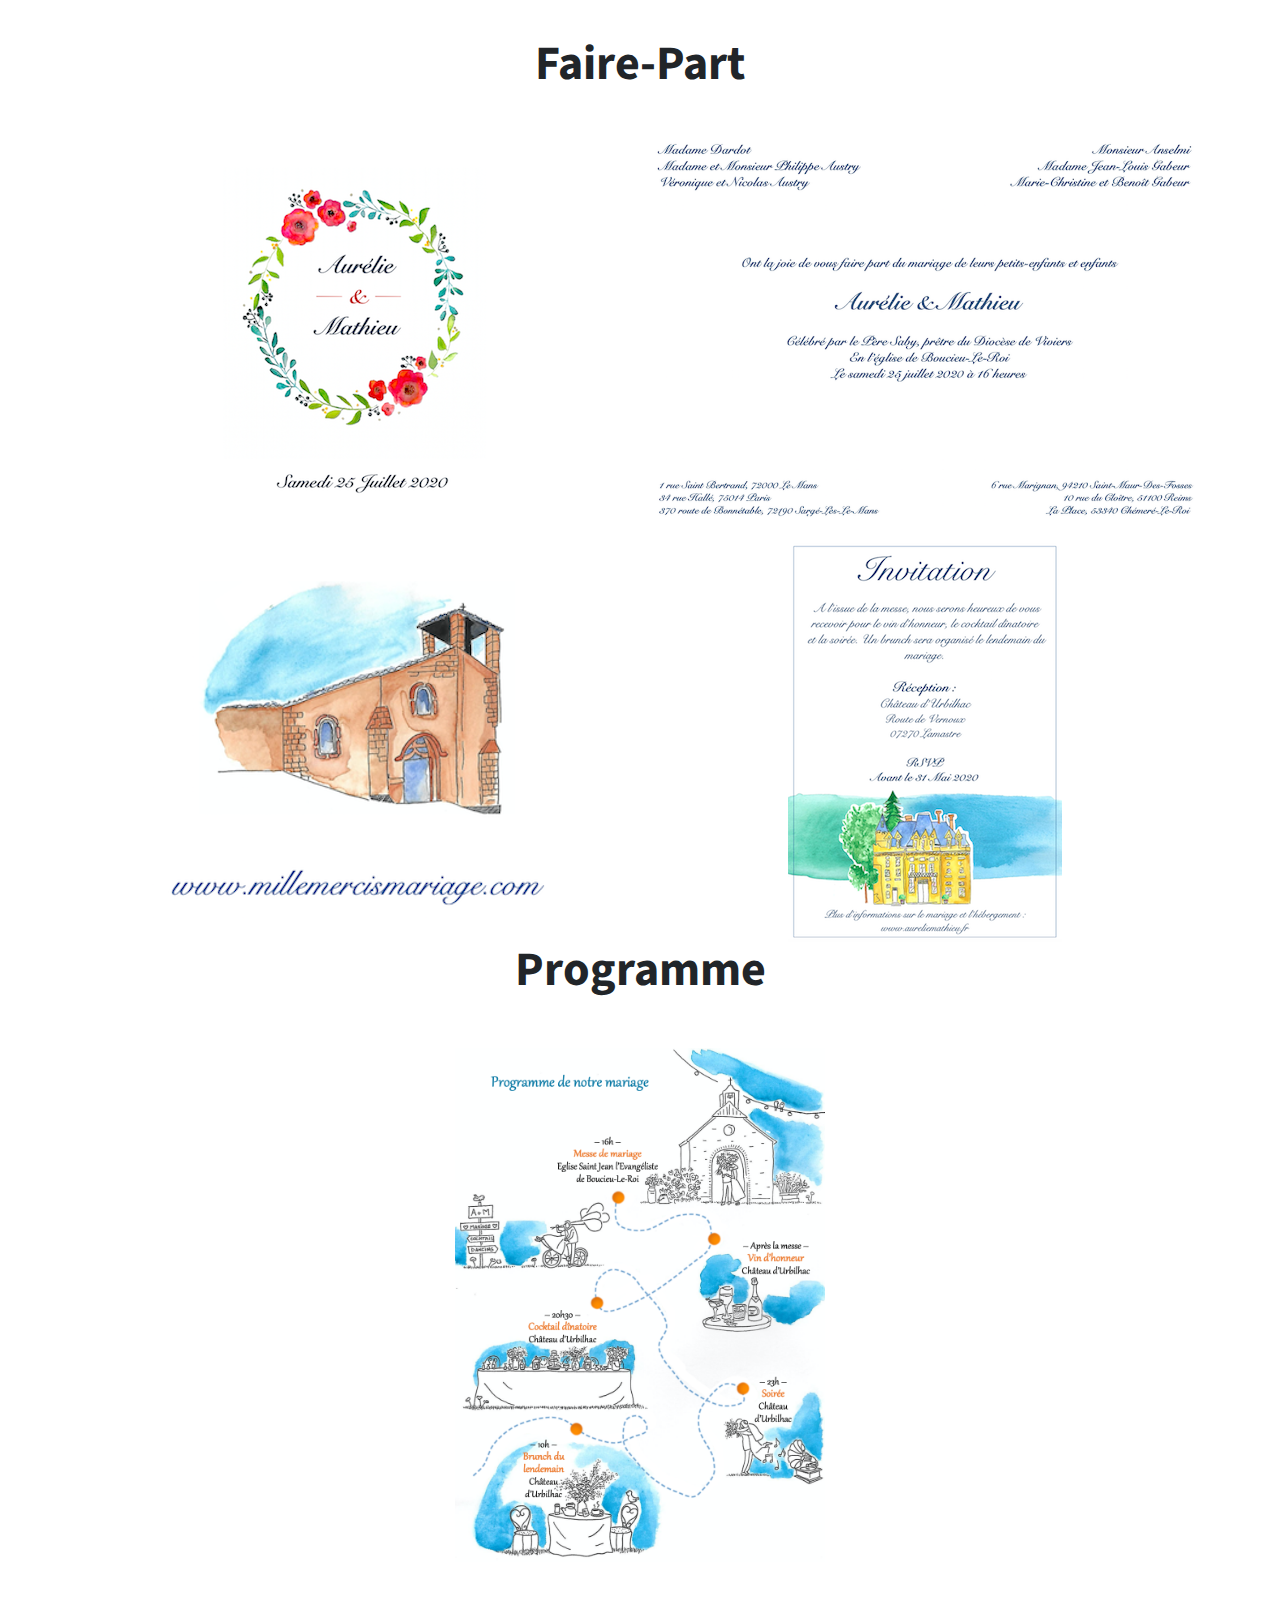
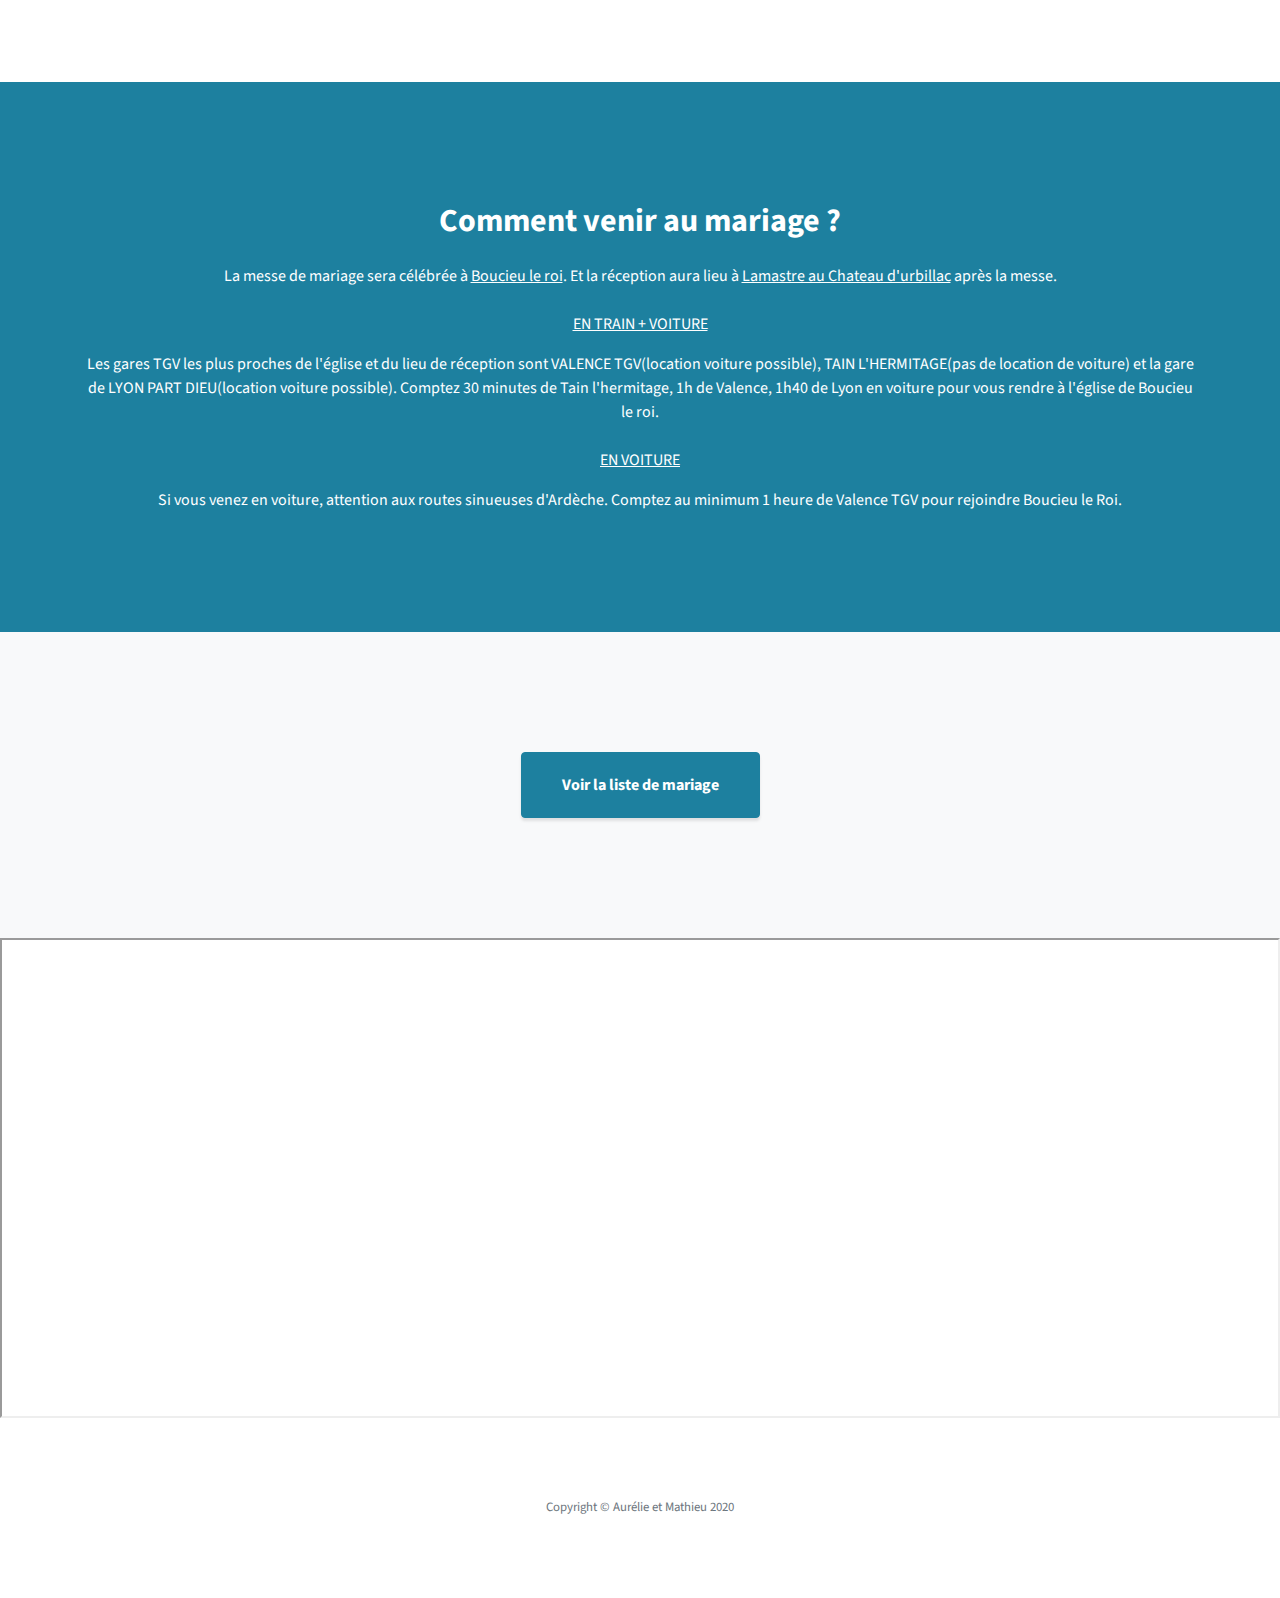
==== commit 603aa3a8: "ok" ====
--- a/index.html
+++ b/index.html
@@ -88,8 +88,7 @@
           <p class="lead mb-5">Nous avons besoin de savoir si vous serez présents ou pas à nos côtés. Merci d'avance de donner votre réponse avant le <strong>30 Juin 2020</strong>.
           </p>
           <a class="btn btn-primary btn-xl js-scroll-trigger" href="https://forms.gle/e3VRzB1g35eovaxRA" target="_blank">Je donne ma réponse</a>
-<br><br>
-          <a class="btn btn-primary btn-xl js-scroll-trigger" href="http://www.millemercismariage.com/aureliemathieu2020/liste.html" target="_blank">Liste de mariage</a>
+
 
         </div>
       </div>
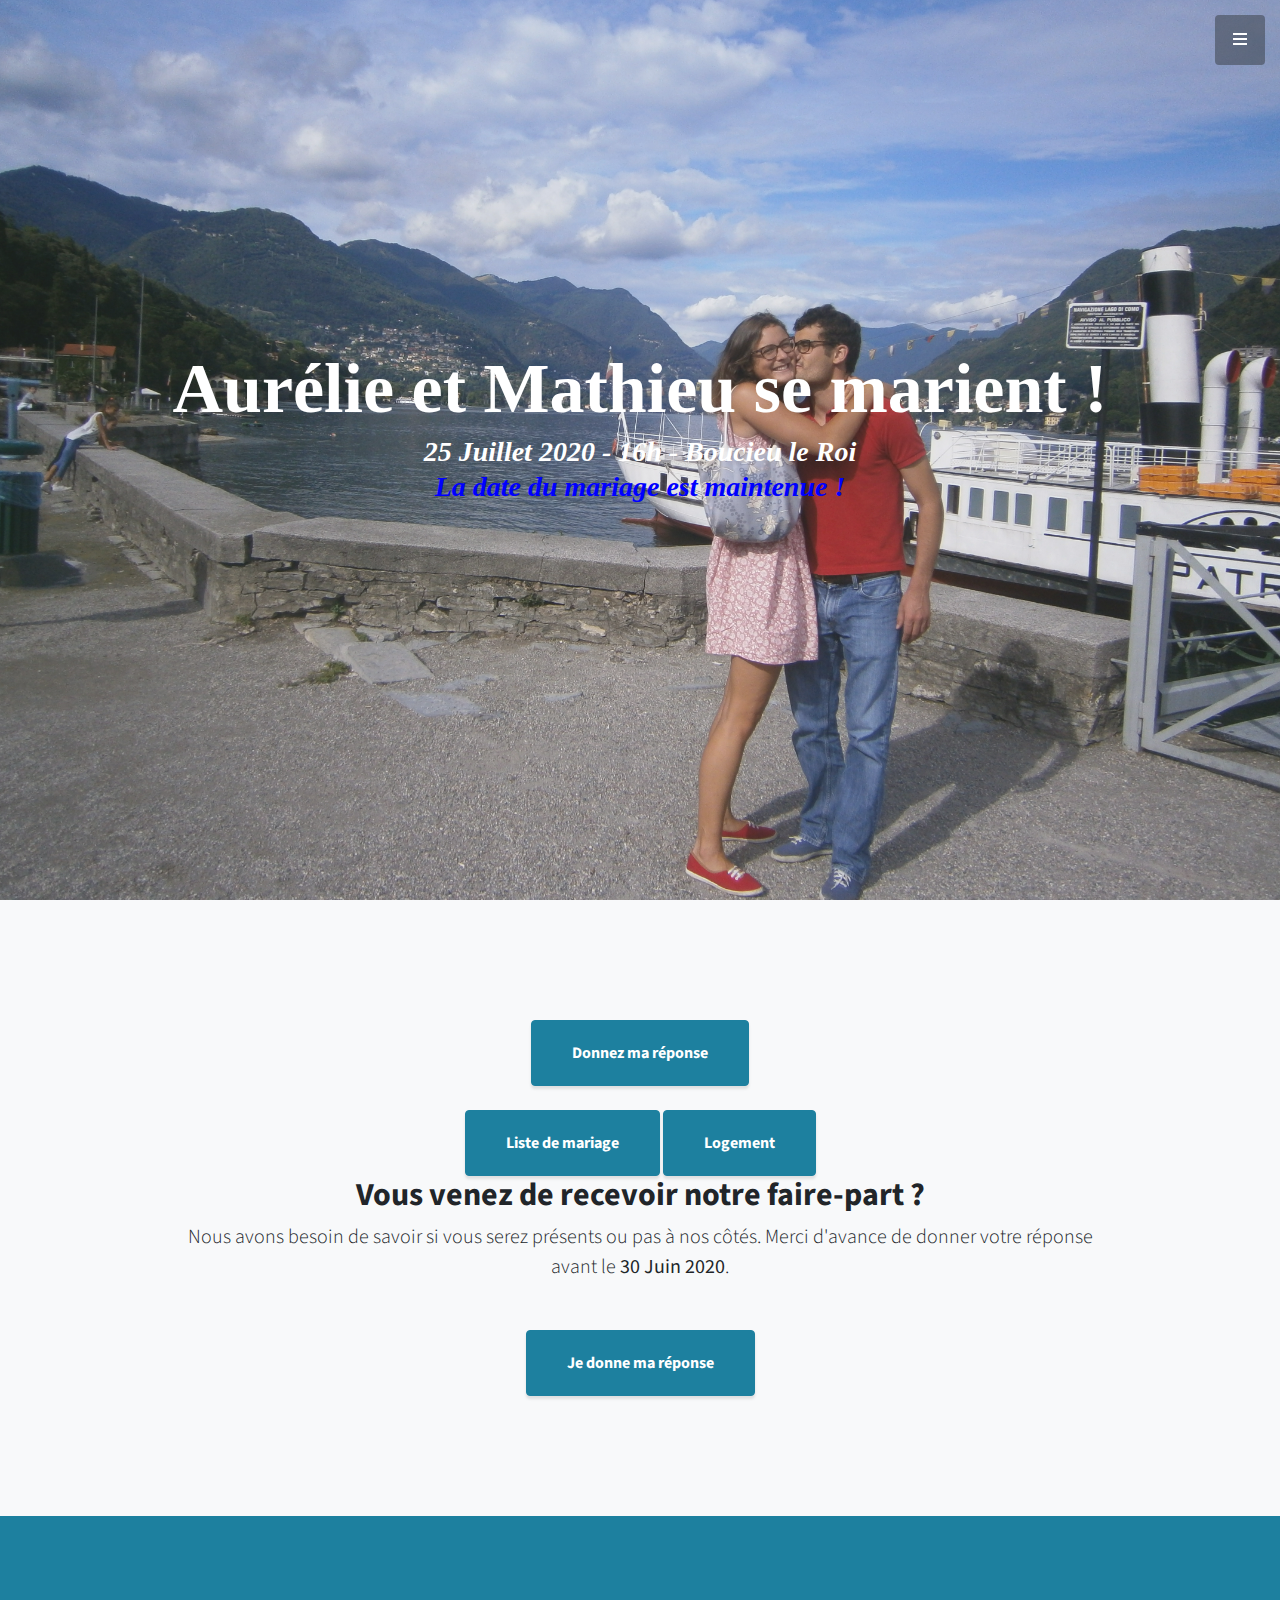
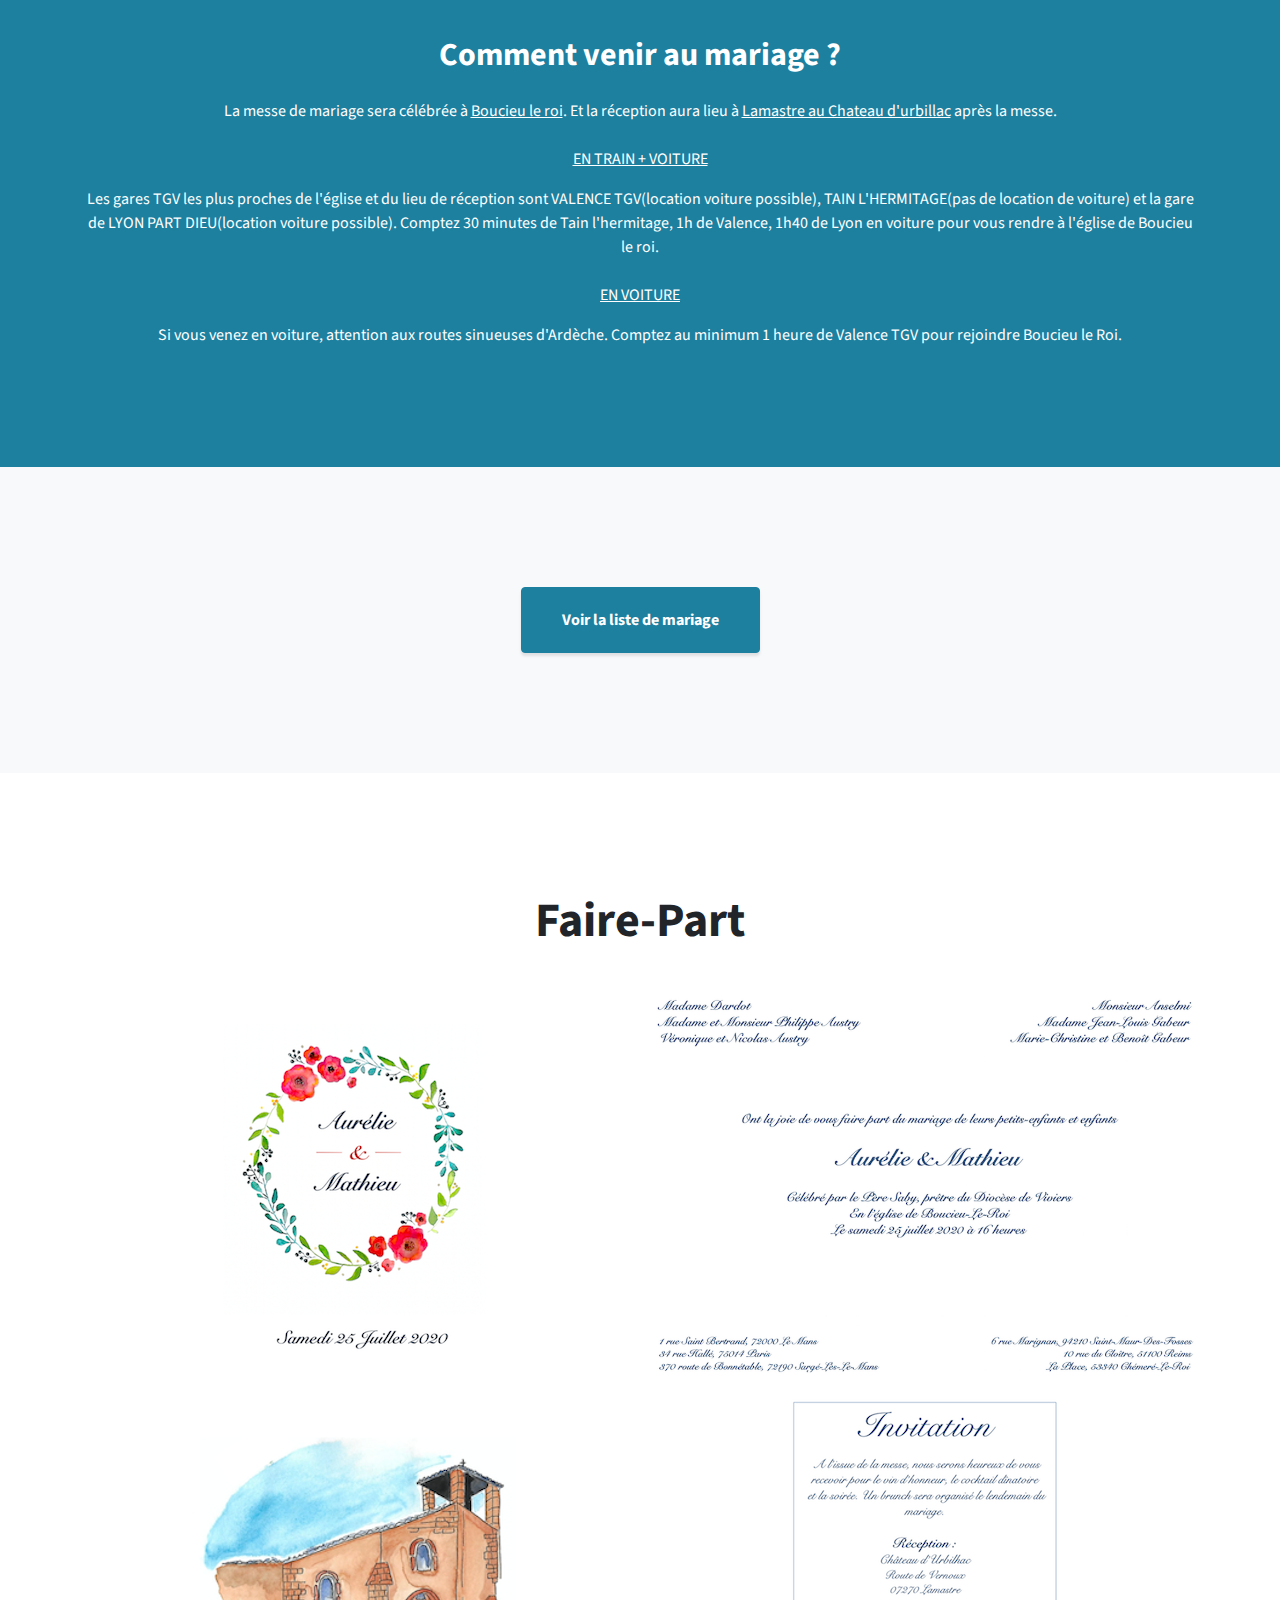
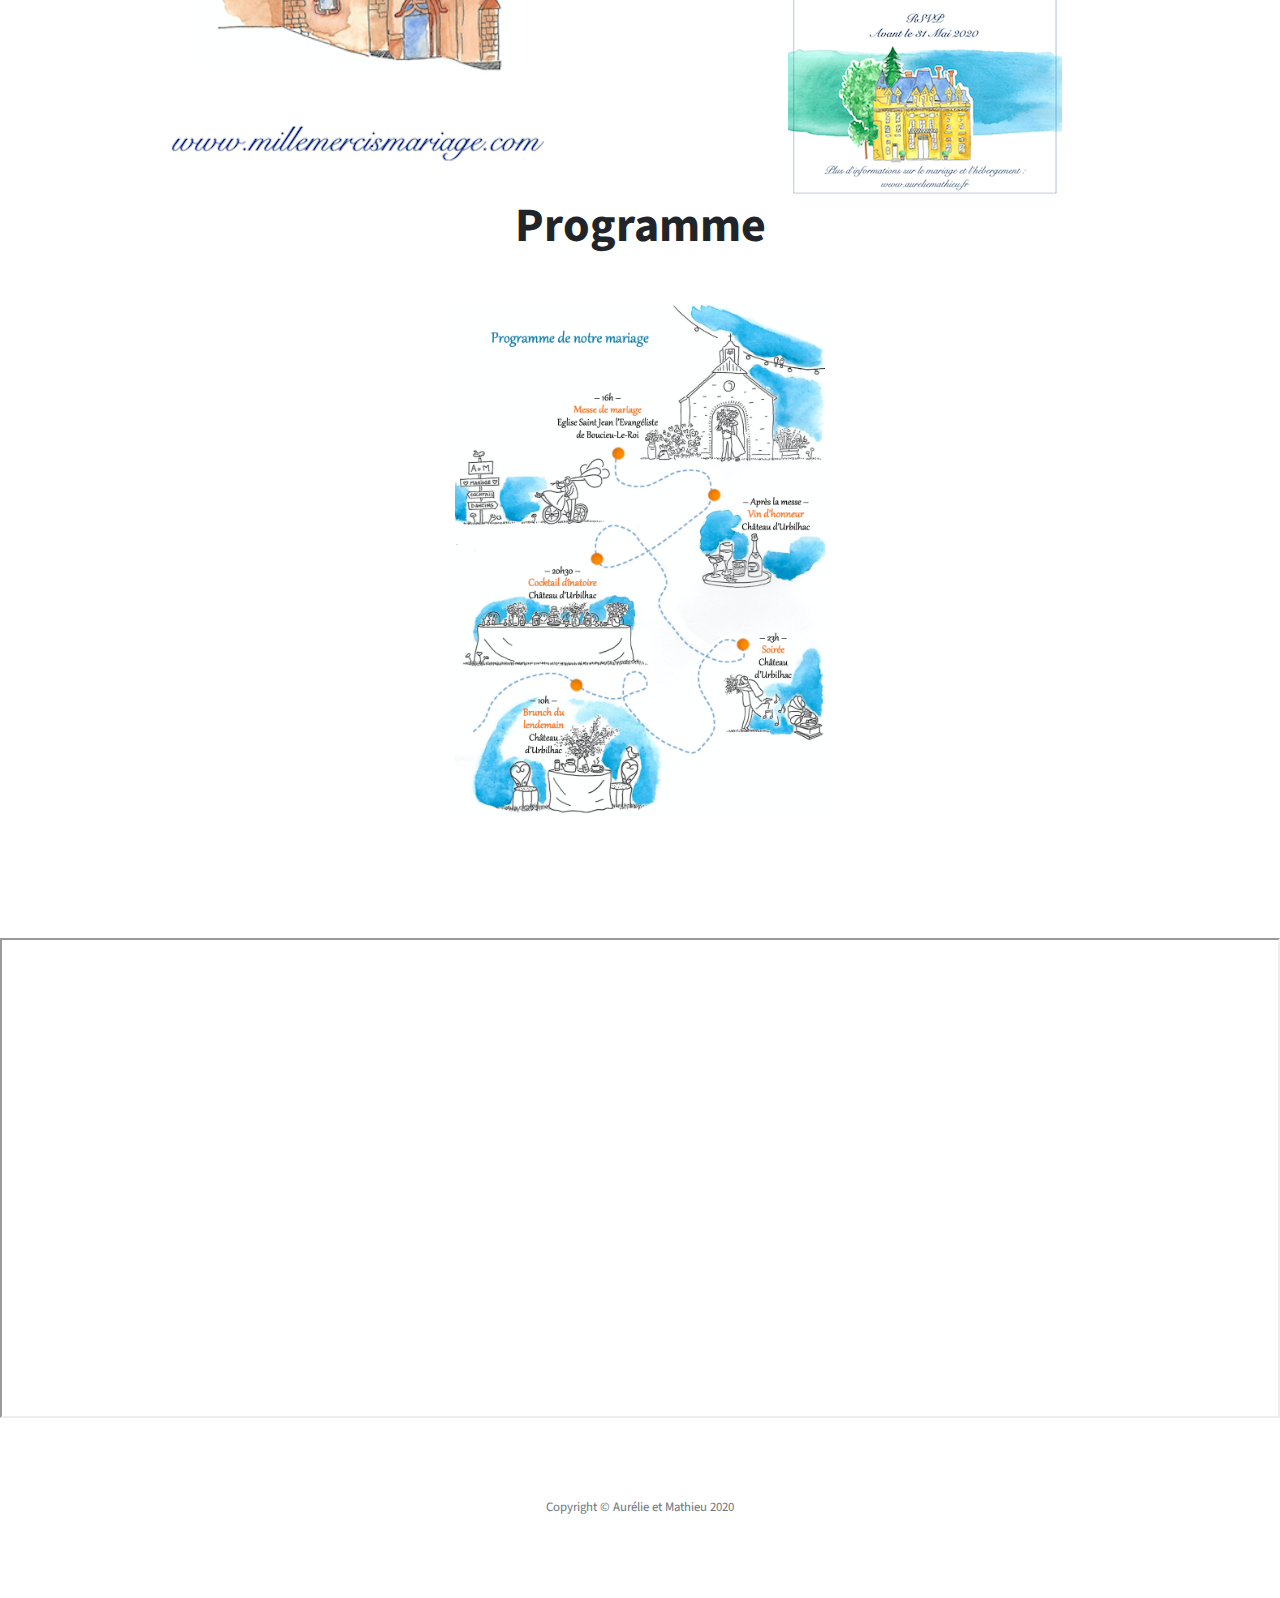
==== commit c4cccd37: "ok" ====
--- a/index.html
+++ b/index.html
@@ -94,6 +94,39 @@
       </div>
     </div>
   </section>
+
+   <!-- Call to Action -->
+  <section class="content-section bg-primary text-white" id="venir">
+    <div class="container text-center">
+      <h2 class="mb-4">Comment venir au mariage ?</h2>
+     
+     La messe de mariage sera célébrée à <u><a style="color:white;" href="https://www.google.com/maps/place/%C3%89glise+Saint-Jean-l'%C3%89vang%C3%A9liste/@45.0367164,4.6800533,18z/data=!3m1!4b1!4m5!3m4!1s0x47f566136e3e47cd:0x5bbdd4190de77171!8m2!3d45.0367145!4d4.6811476" target="_blank">Boucieu le roi</a></u>. Et la réception aura lieu à <u><a style="color:white;" href="https://www.google.com/maps/place/Ch%C3%A2teau+d'Urbilhac/@44.9766648,4.5857003,17z/data=!4m16!1m7!3m6!1s0x47f5635b8dac24ef:0xb5c10ac1ddceafe!2sUrbillac,+07270+Lamastre!3b1!8m2!3d44.976661!4d4.587889!3m7!1s0x0:0x96590e3da6912614!5m2!4m1!1i2!8m2!3d44.9764908!4d4.5897022" target="_blank">Lamastre au Chateau d'urbillac</a></u> après la messe.<br><br>
+
+      <p> <u> EN TRAIN + VOITURE </u> </p> 
+Les gares TGV les plus proches de l'église et du lieu de réception sont VALENCE TGV(location voiture possible), TAIN L'HERMITAGE(pas de location de voiture) et la gare de LYON PART DIEU(location voiture possible). Comptez 30 minutes de Tain l'hermitage, 1h de Valence, 1h40 de Lyon en voiture pour vous rendre à l'église de Boucieu le roi.<br><br>
+
+ <p> <u> EN VOITURE </u> </p> 
+Si vous venez en voiture, attention aux routes sinueuses d'Ardèche. Comptez au minimum 1 heure de Valence TGV pour rejoindre Boucieu le Roi. 
+
+     <!-- <a href="#" class="btn btn-xl btn-light mr-4">Click Me!</a>
+      <a href="#" class="btn btn-xl btn-dark">Look at Me!</a>  -->
+    </div>
+  </section>
+
+   <!-- About -->
+  <section class="content-section bg-light" id="">
+    <div class="container text-center">
+      <div class="row">
+        <div class="col-lg-10 mx-auto">
+         <!-- <h2>Vous venez de recevoir notre faire-part ?</h2>
+          <p class="lead mb-5">Nous avons besoin de savoir si vous serez présents ou pas à nos côtés. Merci d'avance de donner votre réponse avant le <strong>30 Mai 2020</strong>. (Passé cette date, merci d'amener votre chaise ainsi qu'un sandwich pour la soirée !)
+          </p> -->
+          <a class="btn btn-primary btn-xl js-scroll-trigger" href="http://www.millemercismariage.com/aureliemathieu2020/liste.html" target="_blank">Voir la liste de mariage</a>
+        </div>
+      </div>
+    </div>
+  </section>
+
 
   <!-- Services 
   <section class="content-section bg-primary text-white text-center" id="services">
@@ -312,38 +345,7 @@
     </div>
   </section>
 
-  <!-- Call to Action -->
-  <section class="content-section bg-primary text-white" id="venir">
-    <div class="container text-center">
-      <h2 class="mb-4">Comment venir au mariage ?</h2>
-     
-     La messe de mariage sera célébrée à <u><a style="color:white;" href="https://www.google.com/maps/place/%C3%89glise+Saint-Jean-l'%C3%89vang%C3%A9liste/@45.0367164,4.6800533,18z/data=!3m1!4b1!4m5!3m4!1s0x47f566136e3e47cd:0x5bbdd4190de77171!8m2!3d45.0367145!4d4.6811476" target="_blank">Boucieu le roi</a></u>. Et la réception aura lieu à <u><a style="color:white;" href="https://www.google.com/maps/place/Ch%C3%A2teau+d'Urbilhac/@44.9766648,4.5857003,17z/data=!4m16!1m7!3m6!1s0x47f5635b8dac24ef:0xb5c10ac1ddceafe!2sUrbillac,+07270+Lamastre!3b1!8m2!3d44.976661!4d4.587889!3m7!1s0x0:0x96590e3da6912614!5m2!4m1!1i2!8m2!3d44.9764908!4d4.5897022" target="_blank">Lamastre au Chateau d'urbillac</a></u> après la messe.<br><br>
-
-      <p> <u> EN TRAIN + VOITURE </u> </p> 
-Les gares TGV les plus proches de l'église et du lieu de réception sont VALENCE TGV(location voiture possible), TAIN L'HERMITAGE(pas de location de voiture) et la gare de LYON PART DIEU(location voiture possible). Comptez 30 minutes de Tain l'hermitage, 1h de Valence, 1h40 de Lyon en voiture pour vous rendre à l'église de Boucieu le roi.<br><br>
-
- <p> <u> EN VOITURE </u> </p> 
-Si vous venez en voiture, attention aux routes sinueuses d'Ardèche. Comptez au minimum 1 heure de Valence TGV pour rejoindre Boucieu le Roi. 
-
-     <!-- <a href="#" class="btn btn-xl btn-light mr-4">Click Me!</a>
-      <a href="#" class="btn btn-xl btn-dark">Look at Me!</a>  -->
-    </div>
-  </section>
-
-   <!-- About -->
-  <section class="content-section bg-light" id="">
-    <div class="container text-center">
-      <div class="row">
-        <div class="col-lg-10 mx-auto">
-         <!-- <h2>Vous venez de recevoir notre faire-part ?</h2>
-          <p class="lead mb-5">Nous avons besoin de savoir si vous serez présents ou pas à nos côtés. Merci d'avance de donner votre réponse avant le <strong>30 Mai 2020</strong>. (Passé cette date, merci d'amener votre chaise ainsi qu'un sandwich pour la soirée !)
-          </p> -->
-          <a class="btn btn-primary btn-xl js-scroll-trigger" href="http://www.millemercismariage.com/aureliemathieu2020/liste.html" target="_blank">Voir la liste de mariage</a>
-        </div>
-      </div>
-    </div>
-  </section>
-
+ 
   <!-- Map -->
   <section id="contact" class="map">
     <iframe src="https://www.google.com/maps/d/embed?mid=1plRpJxT6-u6igzgAb5oocZ6X9J8f4lrn" width="100%" height="100%"></iframe>
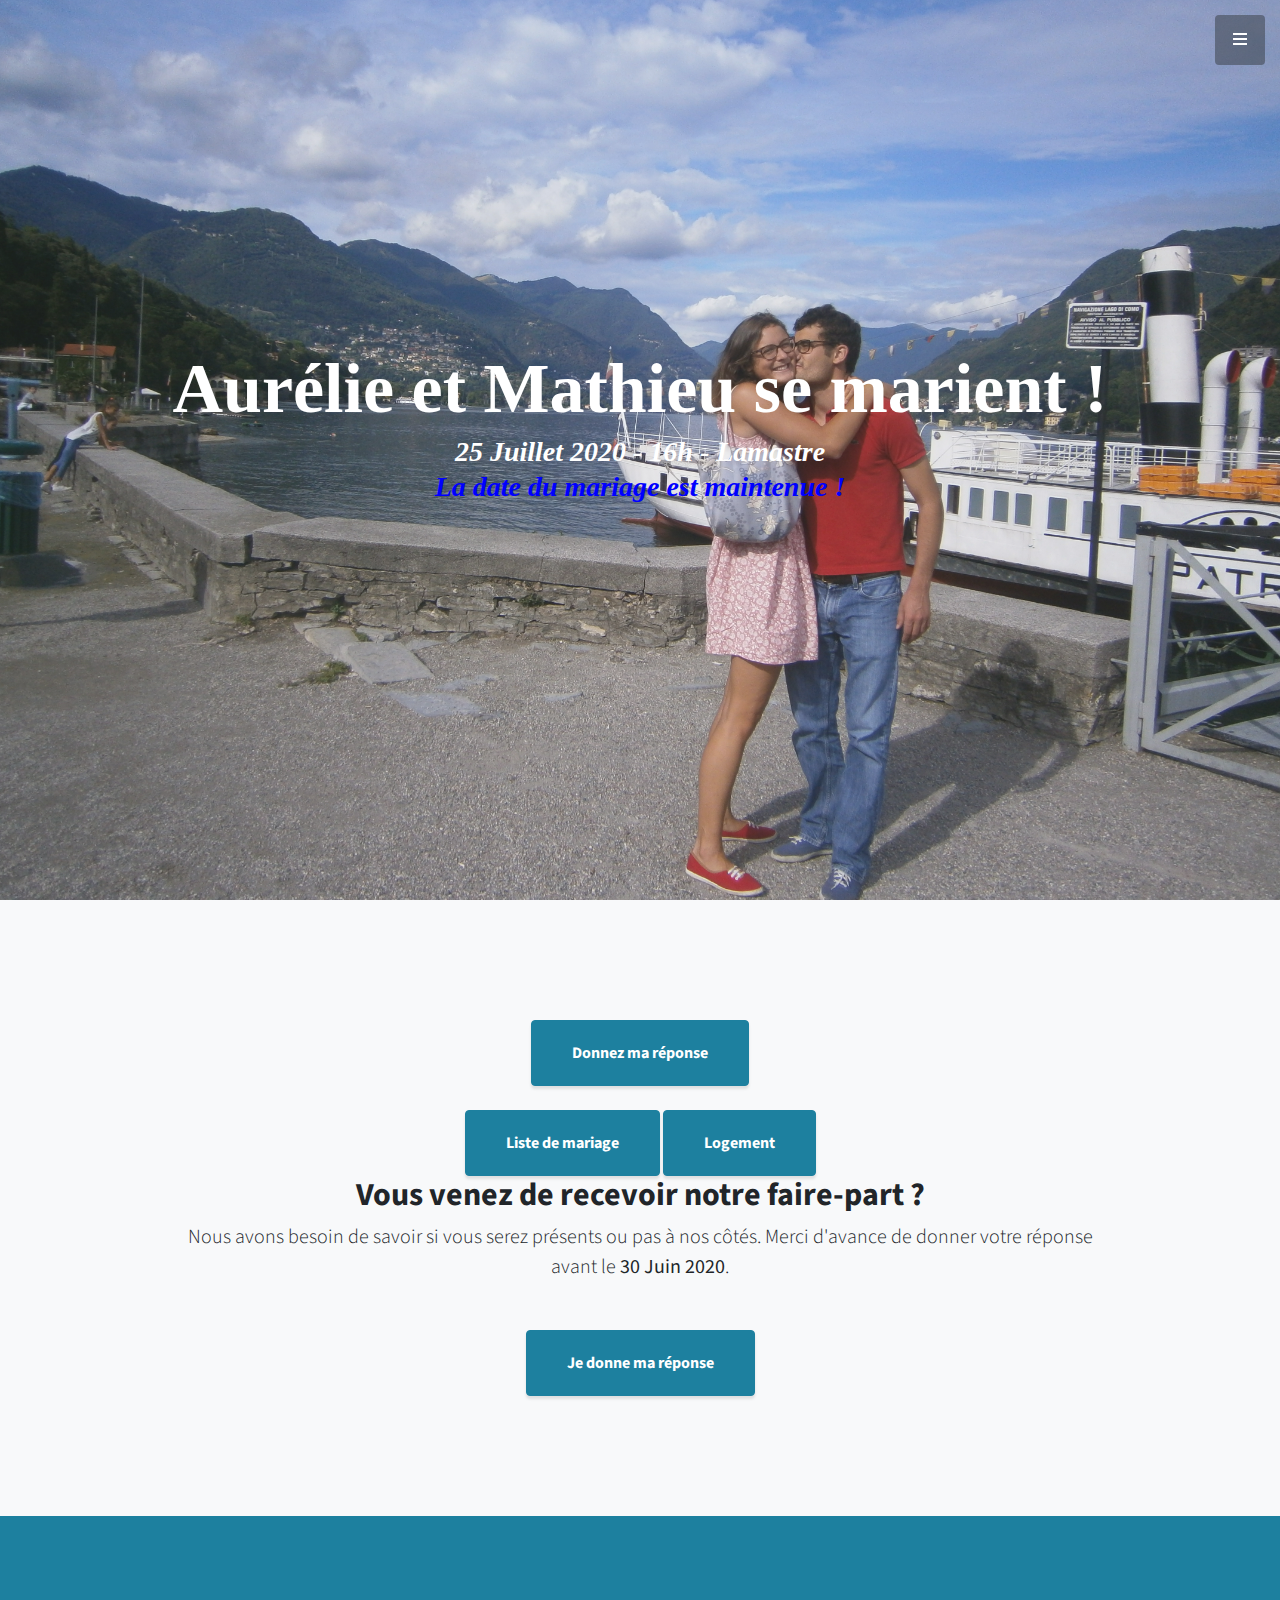
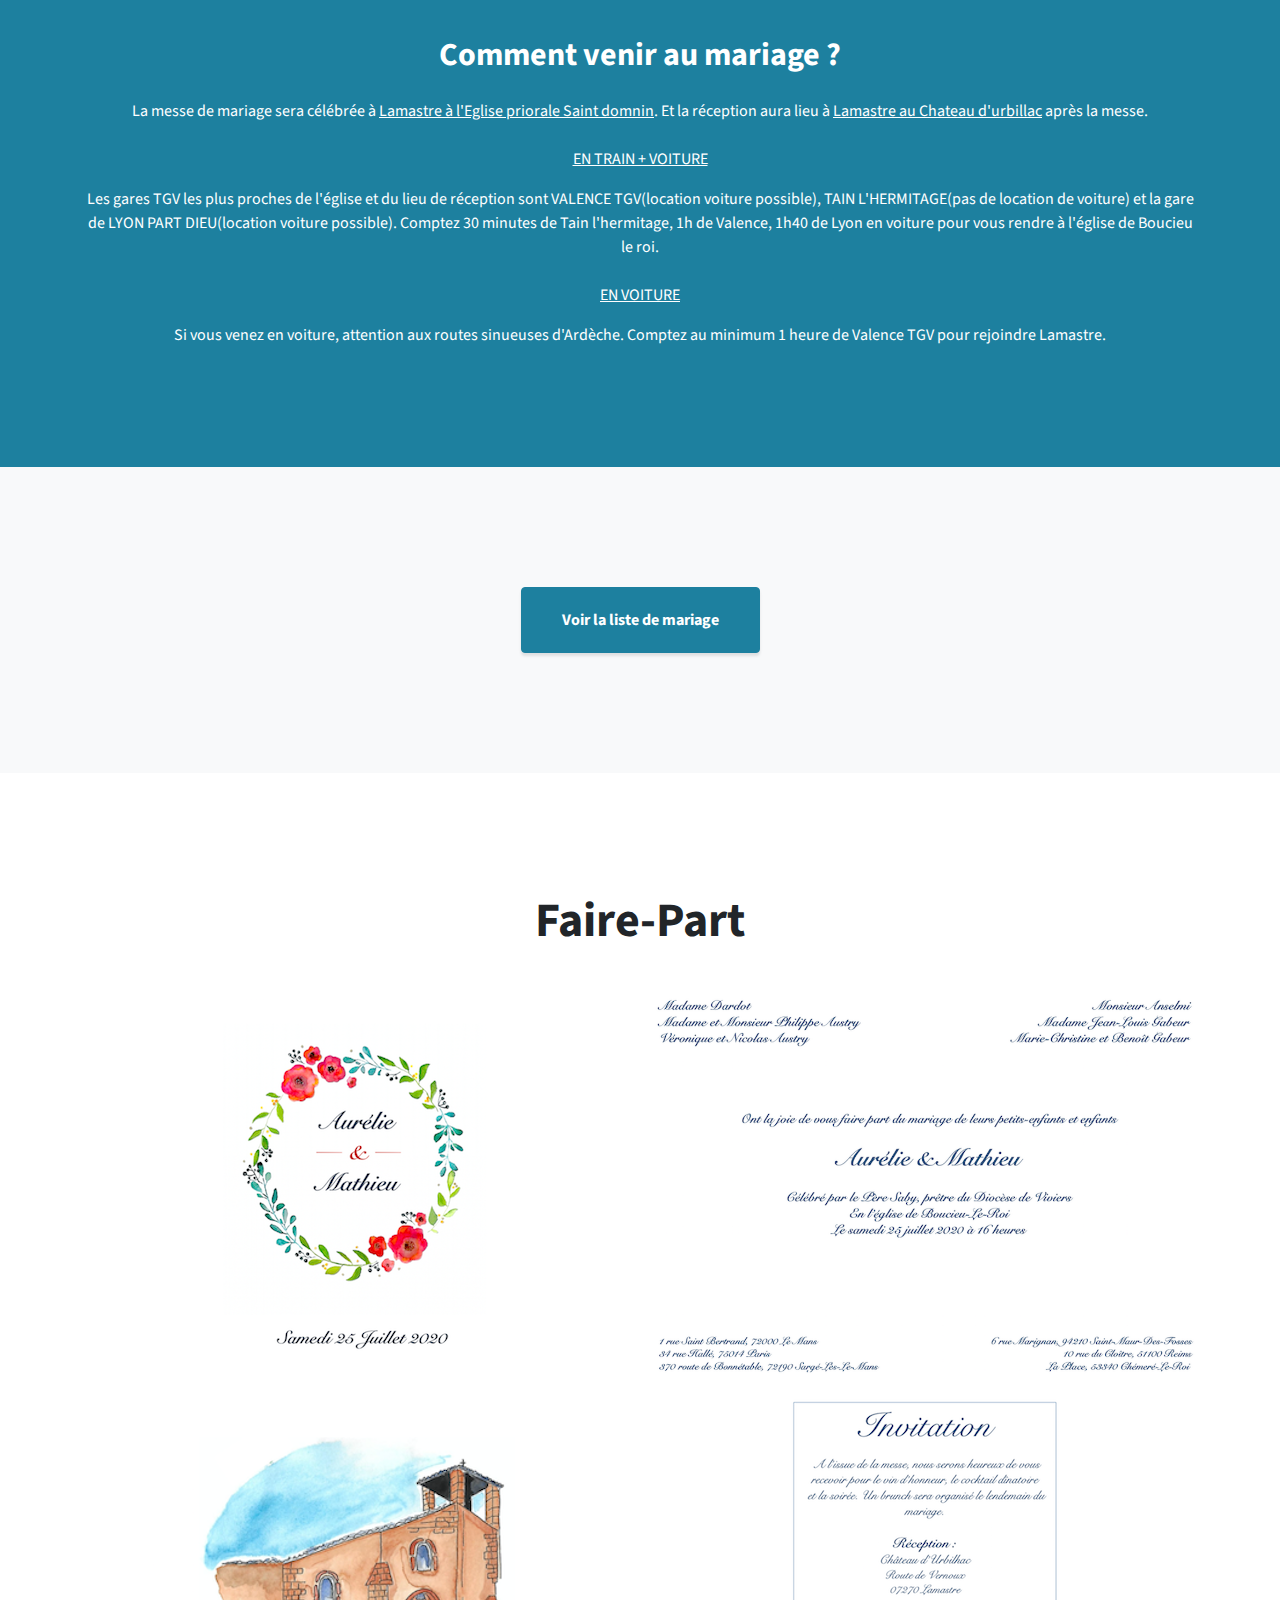
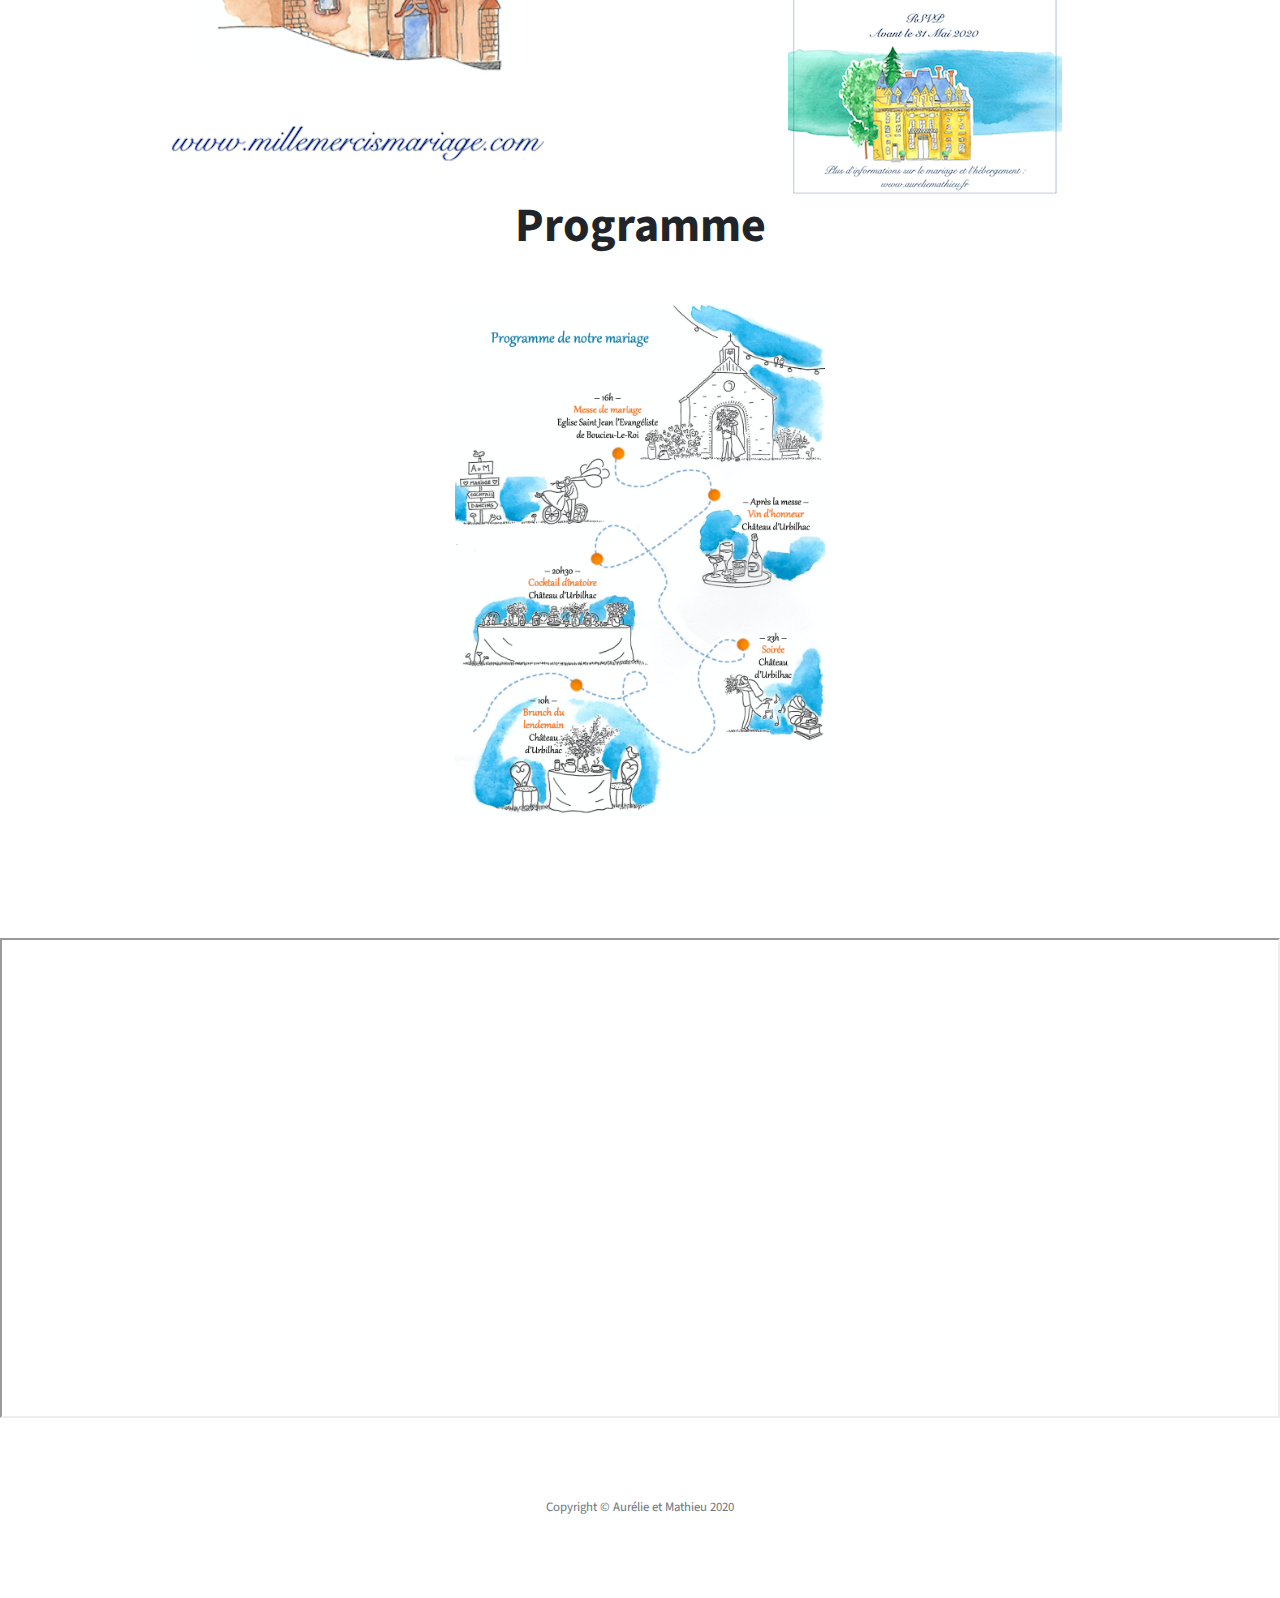
==== commit 31541ada: "ok" ====
--- a/index.html
+++ b/index.html
@@ -68,7 +68,7 @@
     <div class="container text-center my-auto">
       <h1 style="color:white; font-family: Segoe UI; font-size:70px;" class="mb-1">Aurélie et Mathieu se marient !</h1>
       <h3 class="mb-5">
-        <em style="color:white; font-family: Segoe UI;">25 Juillet 2020 - 16h - Boucieu le Roi</em><br>
+        <em style="color:white; font-family: Segoe UI;">25 Juillet 2020 - 16h - Lamastre</em><br>
          <em style="color:blue; font-family: Segoe UI;">La date du mariage est maintenue !</em>
       </h3>
       <!-- <a class="btn btn-primary btn-xl js-scroll-trigger" href="#about">Confirmez ma présence</a>  -->
@@ -100,13 +100,13 @@
     <div class="container text-center">
       <h2 class="mb-4">Comment venir au mariage ?</h2>
      
-     La messe de mariage sera célébrée à <u><a style="color:white;" href="https://www.google.com/maps/place/%C3%89glise+Saint-Jean-l'%C3%89vang%C3%A9liste/@45.0367164,4.6800533,18z/data=!3m1!4b1!4m5!3m4!1s0x47f566136e3e47cd:0x5bbdd4190de77171!8m2!3d45.0367145!4d4.6811476" target="_blank">Boucieu le roi</a></u>. Et la réception aura lieu à <u><a style="color:white;" href="https://www.google.com/maps/place/Ch%C3%A2teau+d'Urbilhac/@44.9766648,4.5857003,17z/data=!4m16!1m7!3m6!1s0x47f5635b8dac24ef:0xb5c10ac1ddceafe!2sUrbillac,+07270+Lamastre!3b1!8m2!3d44.976661!4d4.587889!3m7!1s0x0:0x96590e3da6912614!5m2!4m1!1i2!8m2!3d44.9764908!4d4.5897022" target="_blank">Lamastre au Chateau d'urbillac</a></u> après la messe.<br><br>
+     La messe de mariage sera célébrée à <u><a style="color:white;" href="https://www.google.com/maps/place/%C3%89glise+Saint-Jean-l'%C3%89vang%C3%A9liste/@45.0367164,4.6800533,18z/data=!3m1!4b1!4m5!3m4!1s0x47f566136e3e47cd:0x5bbdd4190de77171!8m2!3d45.0367145!4d4.6811476" target="_blank">Lamastre à l'Eglise priorale Saint domnin</a></u>. Et la réception aura lieu à <u><a style="color:white;" href="https://www.google.com/maps/place/Ch%C3%A2teau+d'Urbilhac/@44.9766648,4.5857003,17z/data=!4m16!1m7!3m6!1s0x47f5635b8dac24ef:0xb5c10ac1ddceafe!2sUrbillac,+07270+Lamastre!3b1!8m2!3d44.976661!4d4.587889!3m7!1s0x0:0x96590e3da6912614!5m2!4m1!1i2!8m2!3d44.9764908!4d4.5897022" target="_blank">Lamastre au Chateau d'urbillac</a></u> après la messe.<br><br>
 
       <p> <u> EN TRAIN + VOITURE </u> </p> 
 Les gares TGV les plus proches de l'église et du lieu de réception sont VALENCE TGV(location voiture possible), TAIN L'HERMITAGE(pas de location de voiture) et la gare de LYON PART DIEU(location voiture possible). Comptez 30 minutes de Tain l'hermitage, 1h de Valence, 1h40 de Lyon en voiture pour vous rendre à l'église de Boucieu le roi.<br><br>
 
  <p> <u> EN VOITURE </u> </p> 
-Si vous venez en voiture, attention aux routes sinueuses d'Ardèche. Comptez au minimum 1 heure de Valence TGV pour rejoindre Boucieu le Roi. 
+Si vous venez en voiture, attention aux routes sinueuses d'Ardèche. Comptez au minimum 1 heure de Valence TGV pour rejoindre Lamastre. 
 
      <!-- <a href="#" class="btn btn-xl btn-light mr-4">Click Me!</a>
       <a href="#" class="btn btn-xl btn-dark">Look at Me!</a>  -->
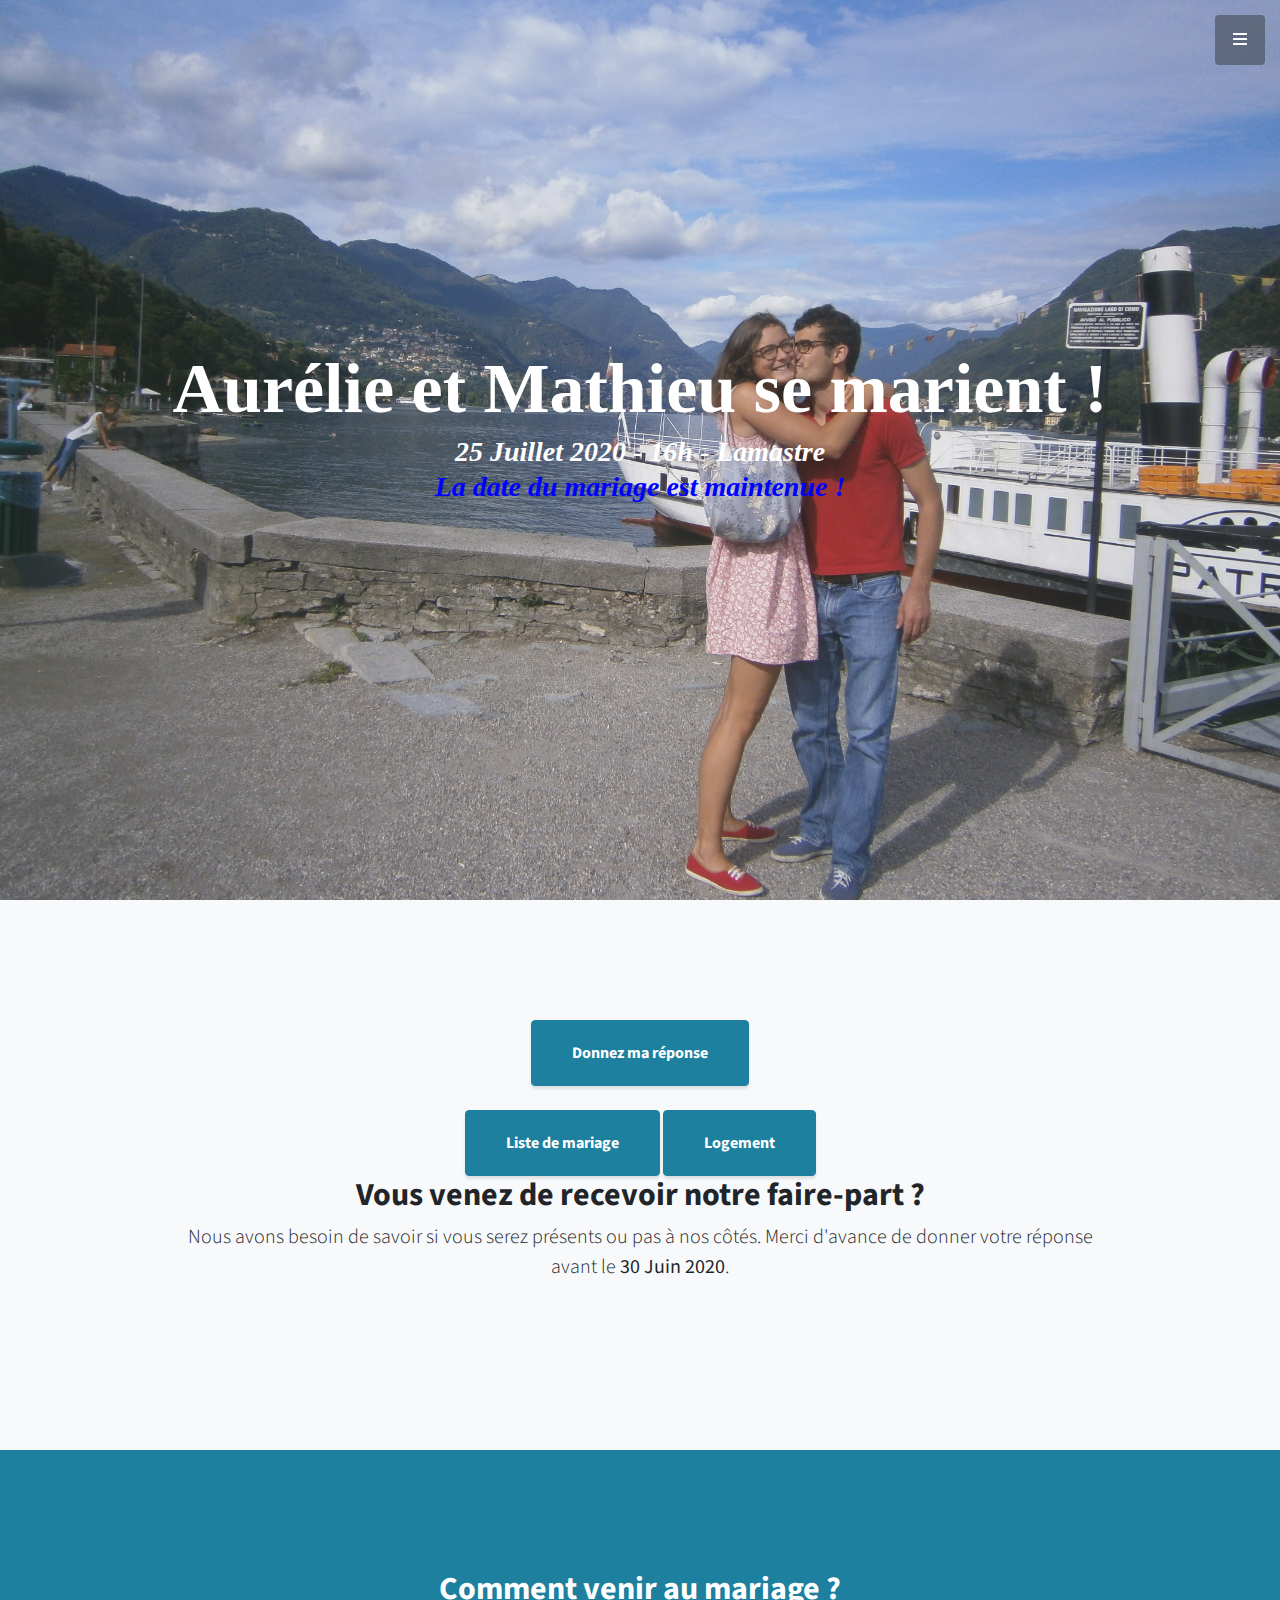
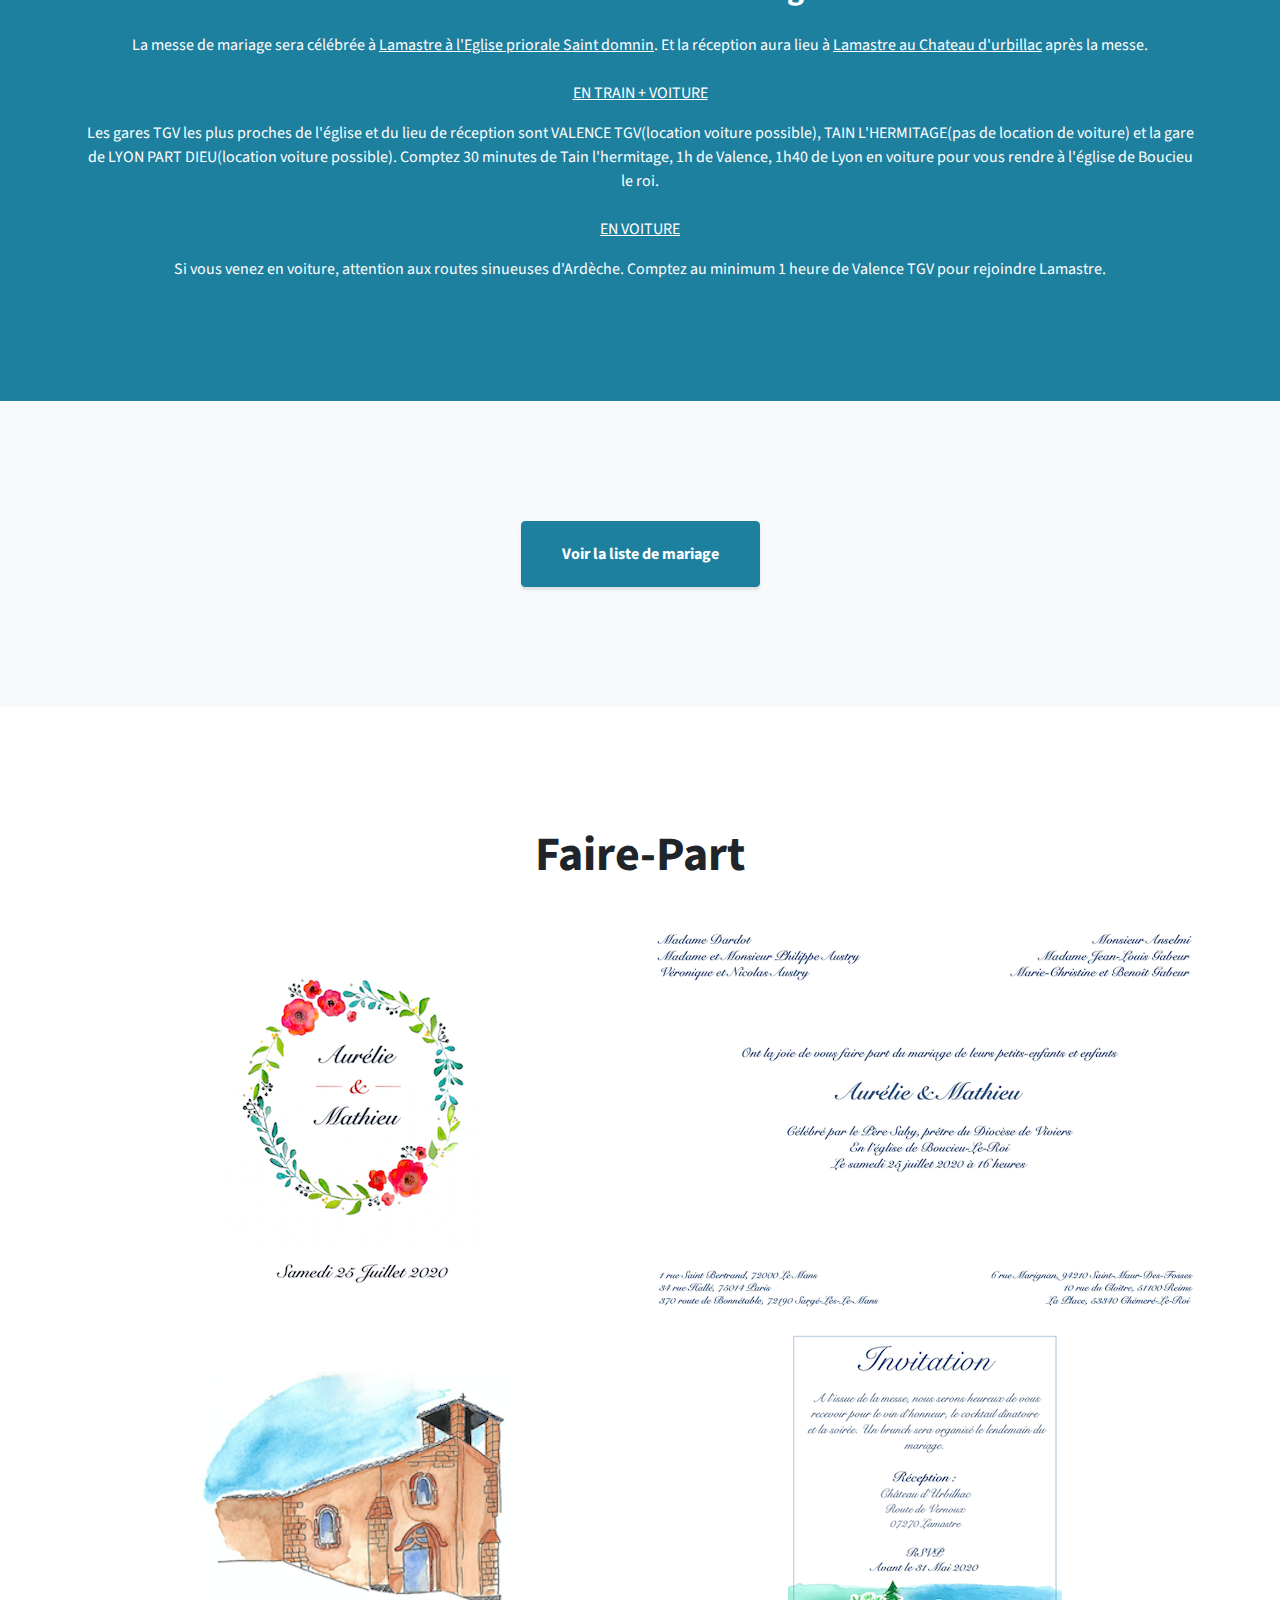
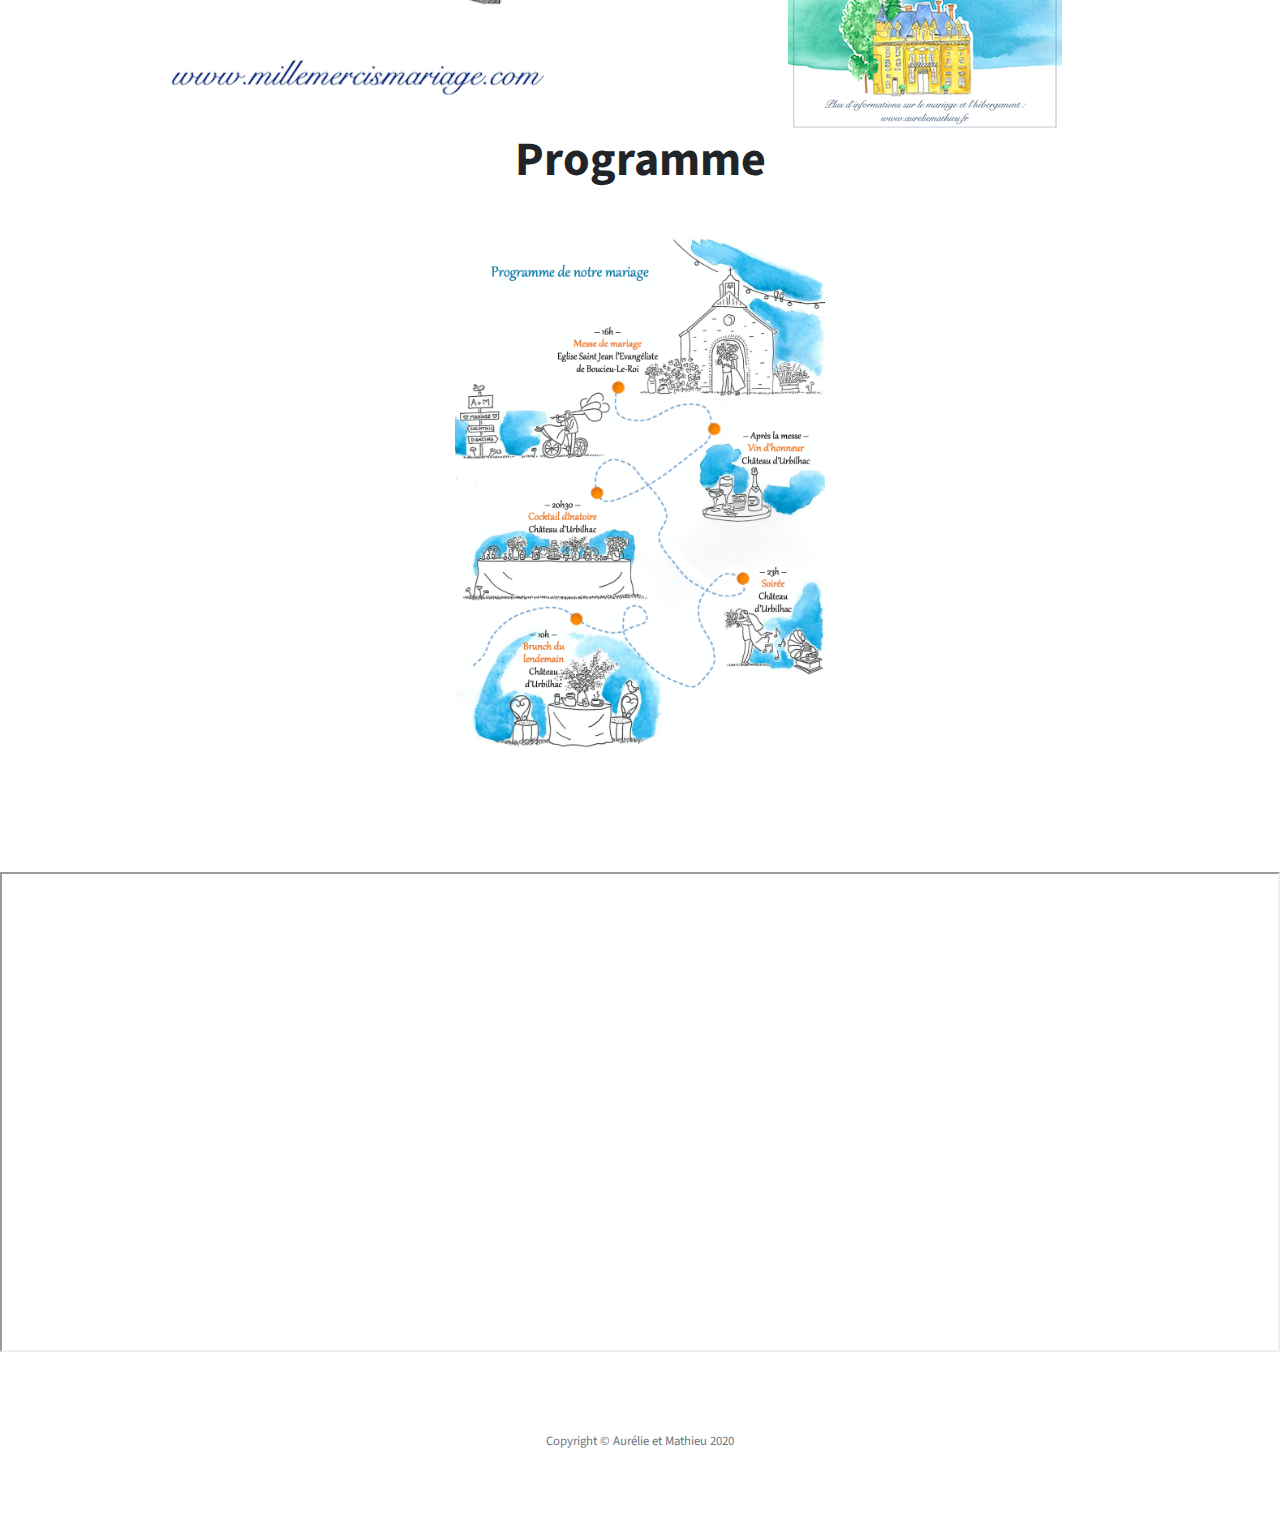
==== commit 27526920: "ok" ====
--- a/index.html
+++ b/index.html
@@ -87,7 +87,7 @@
           <h2>Vous venez de recevoir notre faire-part ?</h2>
           <p class="lead mb-5">Nous avons besoin de savoir si vous serez présents ou pas à nos côtés. Merci d'avance de donner votre réponse avant le <strong>30 Juin 2020</strong>.
           </p>
-          <a class="btn btn-primary btn-xl js-scroll-trigger" href="https://forms.gle/e3VRzB1g35eovaxRA" target="_blank">Je donne ma réponse</a>
+          
 
 
         </div>
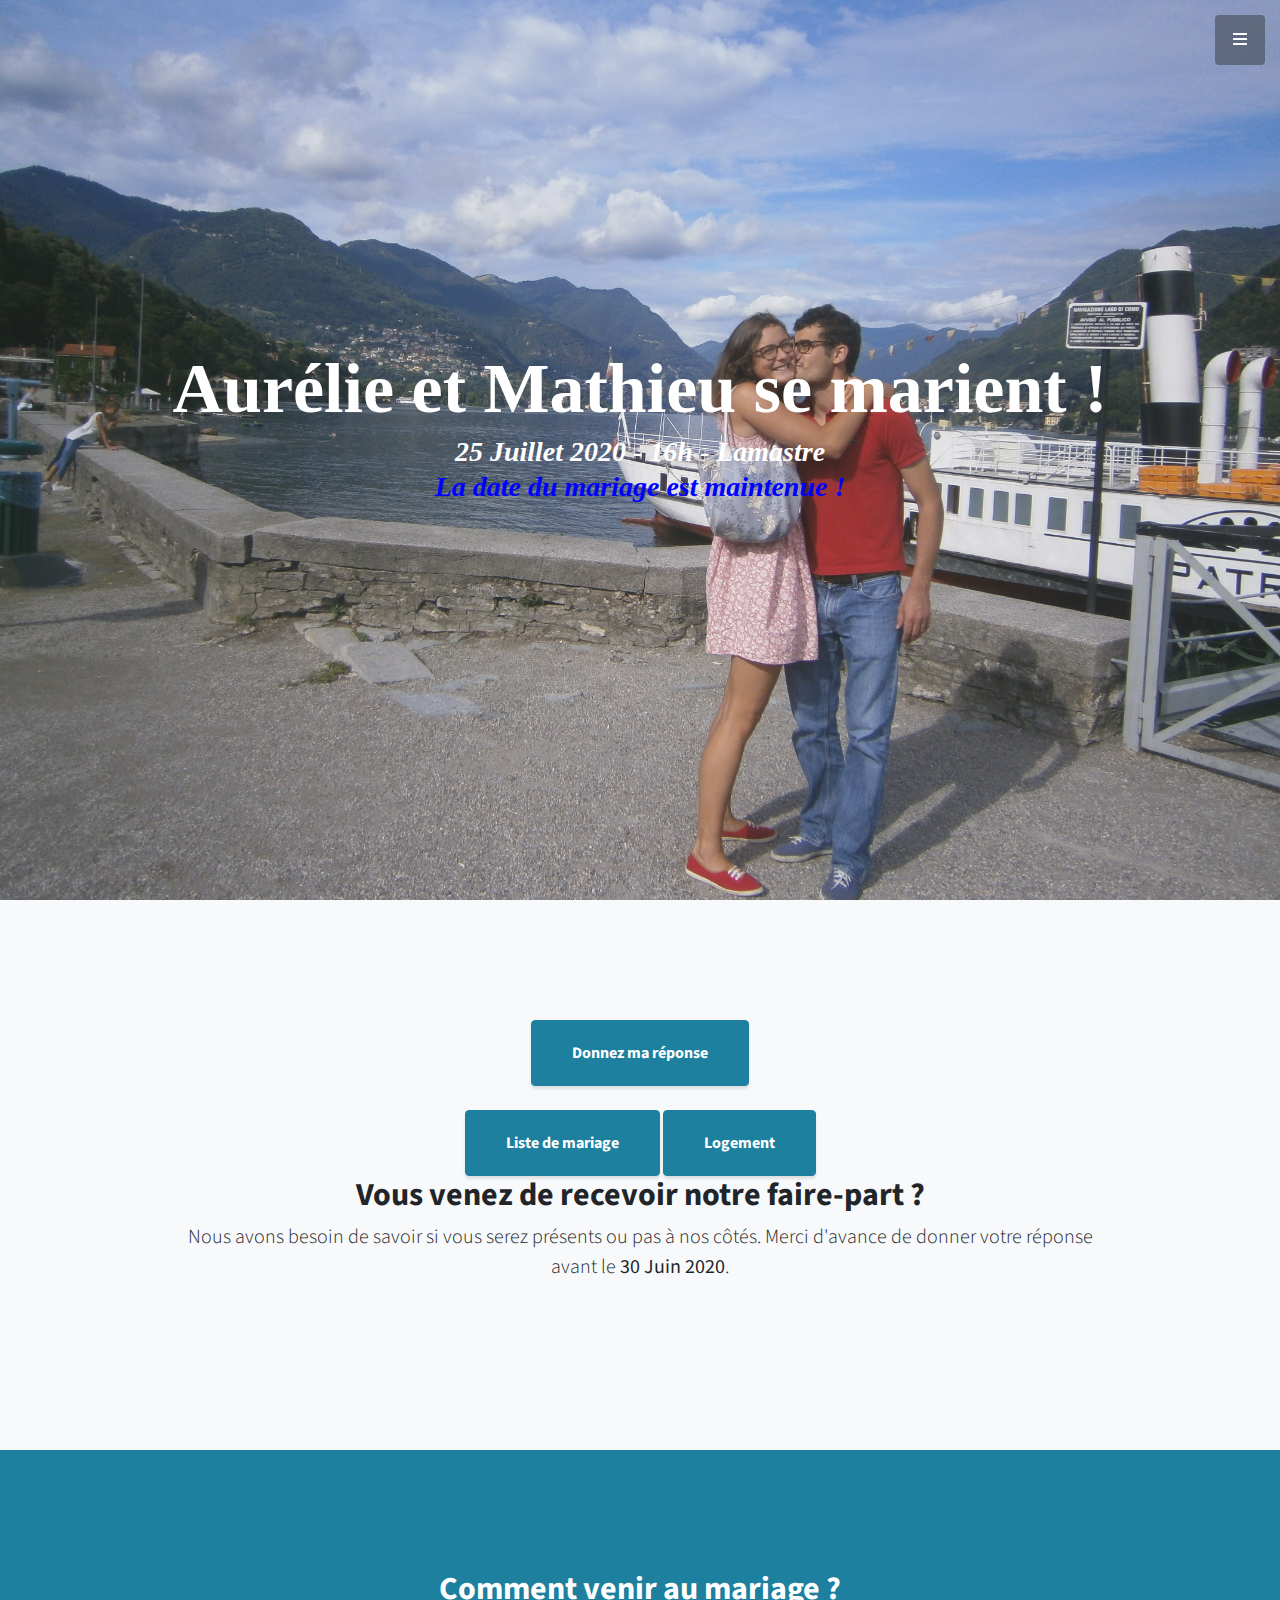
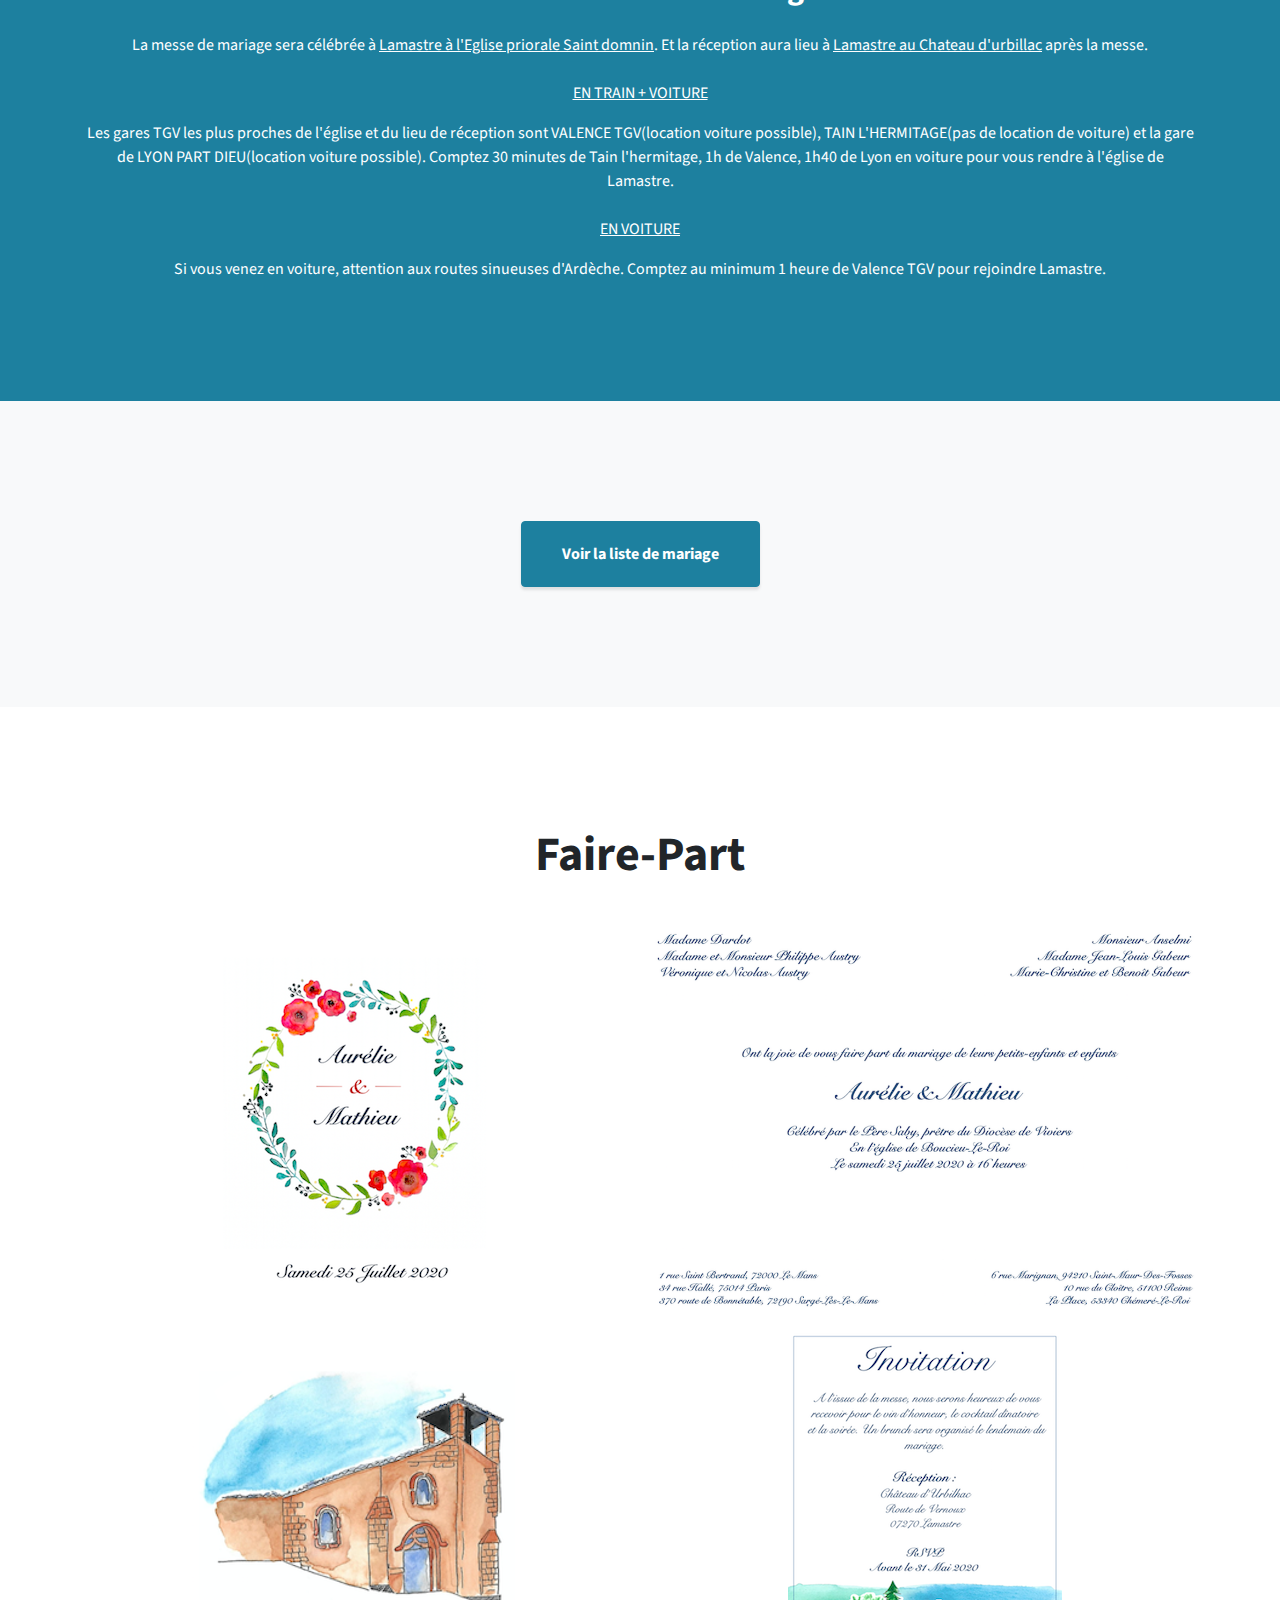
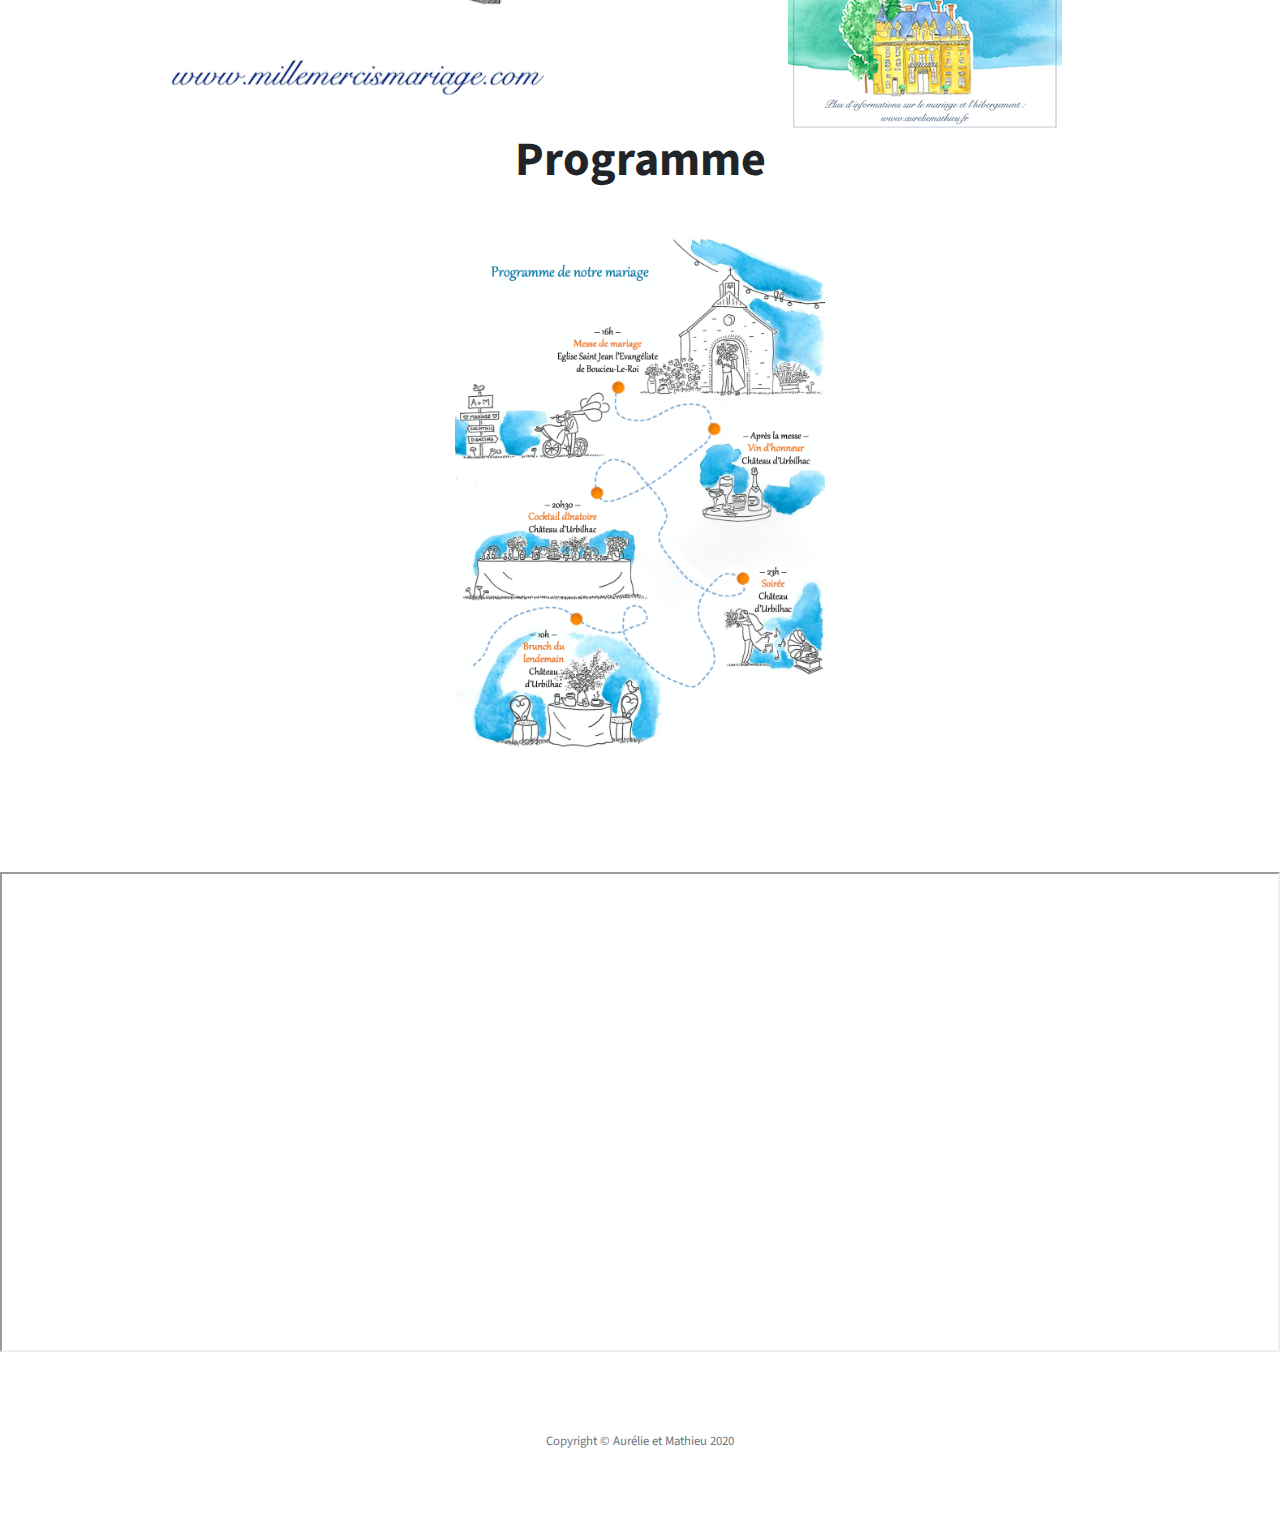
==== commit af4437ac: "ok" ====
--- a/index.html
+++ b/index.html
@@ -100,10 +100,10 @@
     <div class="container text-center">
       <h2 class="mb-4">Comment venir au mariage ?</h2>
      
-     La messe de mariage sera célébrée à <u><a style="color:white;" href="https://www.google.com/maps/place/%C3%89glise+Saint-Jean-l'%C3%89vang%C3%A9liste/@45.0367164,4.6800533,18z/data=!3m1!4b1!4m5!3m4!1s0x47f566136e3e47cd:0x5bbdd4190de77171!8m2!3d45.0367145!4d4.6811476" target="_blank">Lamastre à l'Eglise priorale Saint domnin</a></u>. Et la réception aura lieu à <u><a style="color:white;" href="https://www.google.com/maps/place/Ch%C3%A2teau+d'Urbilhac/@44.9766648,4.5857003,17z/data=!4m16!1m7!3m6!1s0x47f5635b8dac24ef:0xb5c10ac1ddceafe!2sUrbillac,+07270+Lamastre!3b1!8m2!3d44.976661!4d4.587889!3m7!1s0x0:0x96590e3da6912614!5m2!4m1!1i2!8m2!3d44.9764908!4d4.5897022" target="_blank">Lamastre au Chateau d'urbillac</a></u> après la messe.<br><br>
+     La messe de mariage sera célébrée à <u><a style="color:white;" href="https://l.facebook.com/l.php?u=https%3A%2F%2Fmaps.app.goo.gl%2FiL17kZkRtabgzRuz7%3Ffbclid%3DIwAR2RxEnNBHTl5GPUBtDEwL-9l6u5dxJ-DBqb6WvMXb_2pc_O3vVwKM2EVgM&h=AT3v3O0gTXtsiUSoXk5U-1GLmyR7O9W1tuGMd8nEQf0GF_KnFfZwGAmbLQOvLkMxL9K_VV0xMg_uobFQOtsQvGj8FlFFsNJ8If03fFwAUOzr7N9XTQ55436hsudjonK38UsWmzQ&__tn__=H-R&c[0]=AT0r5qkO9QfNg_Rqq4SUMCnGxJD05R7YHXT4Kd2SUvI5x1x1p54_3kRl3Jzuo9mzGBADE7Nwv-20gi7SREa_4UcCdhUGRy9tD3EoDVEHSYEJrQaCQW-MYQDpa85O9RizJCUbnC5i" target="_blank">Lamastre à l'Eglise priorale Saint domnin</a></u>. Et la réception aura lieu à <u><a style="color:white;" href="https://www.google.com/maps/place/Ch%C3%A2teau+d'Urbilhac/@44.9766648,4.5857003,17z/data=!4m16!1m7!3m6!1s0x47f5635b8dac24ef:0xb5c10ac1ddceafe!2sUrbillac,+07270+Lamastre!3b1!8m2!3d44.976661!4d4.587889!3m7!1s0x0:0x96590e3da6912614!5m2!4m1!1i2!8m2!3d44.9764908!4d4.5897022" target="_blank">Lamastre au Chateau d'urbillac</a></u> après la messe.<br><br>
 
       <p> <u> EN TRAIN + VOITURE </u> </p> 
-Les gares TGV les plus proches de l'église et du lieu de réception sont VALENCE TGV(location voiture possible), TAIN L'HERMITAGE(pas de location de voiture) et la gare de LYON PART DIEU(location voiture possible). Comptez 30 minutes de Tain l'hermitage, 1h de Valence, 1h40 de Lyon en voiture pour vous rendre à l'église de Boucieu le roi.<br><br>
+Les gares TGV les plus proches de l'église et du lieu de réception sont VALENCE TGV(location voiture possible), TAIN L'HERMITAGE(pas de location de voiture) et la gare de LYON PART DIEU(location voiture possible). Comptez 30 minutes de Tain l'hermitage, 1h de Valence, 1h40 de Lyon en voiture pour vous rendre à l'église de Lamastre.<br><br>
 
  <p> <u> EN VOITURE </u> </p> 
 Si vous venez en voiture, attention aux routes sinueuses d'Ardèche. Comptez au minimum 1 heure de Valence TGV pour rejoindre Lamastre. 
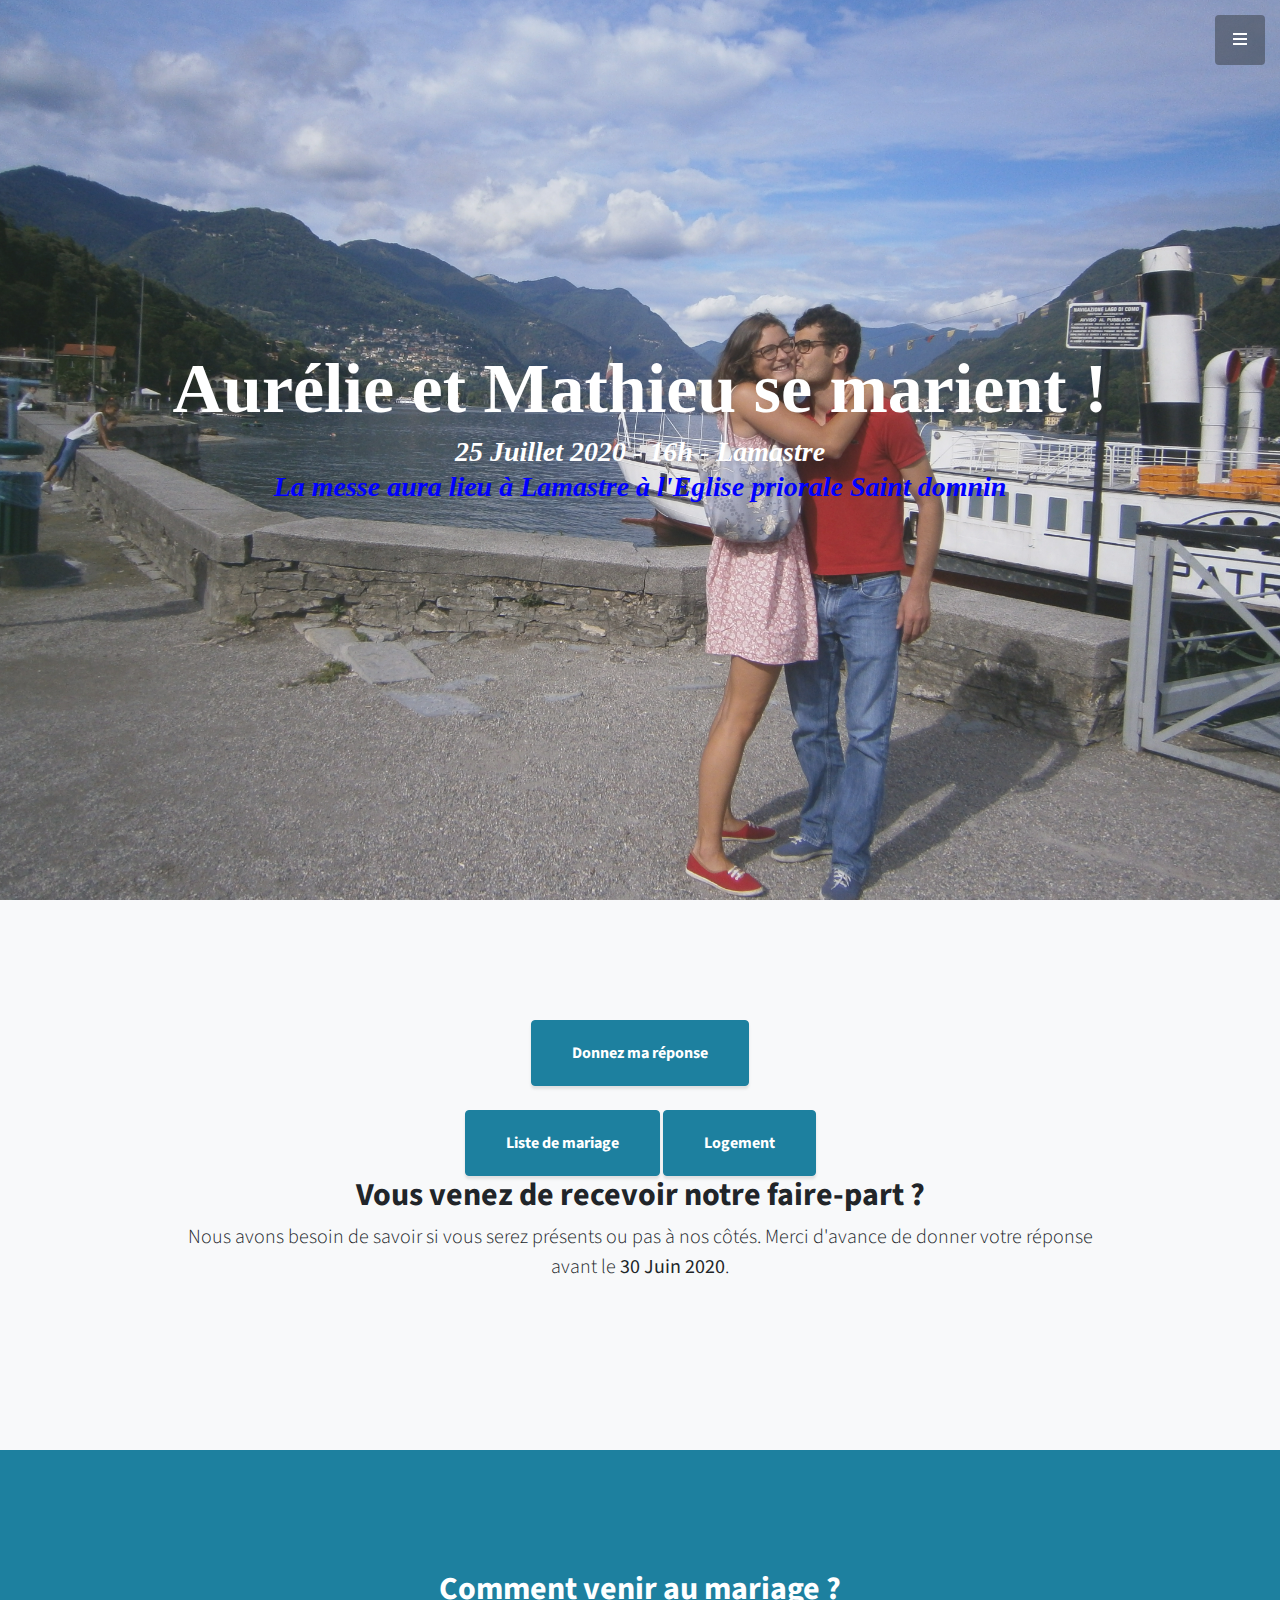
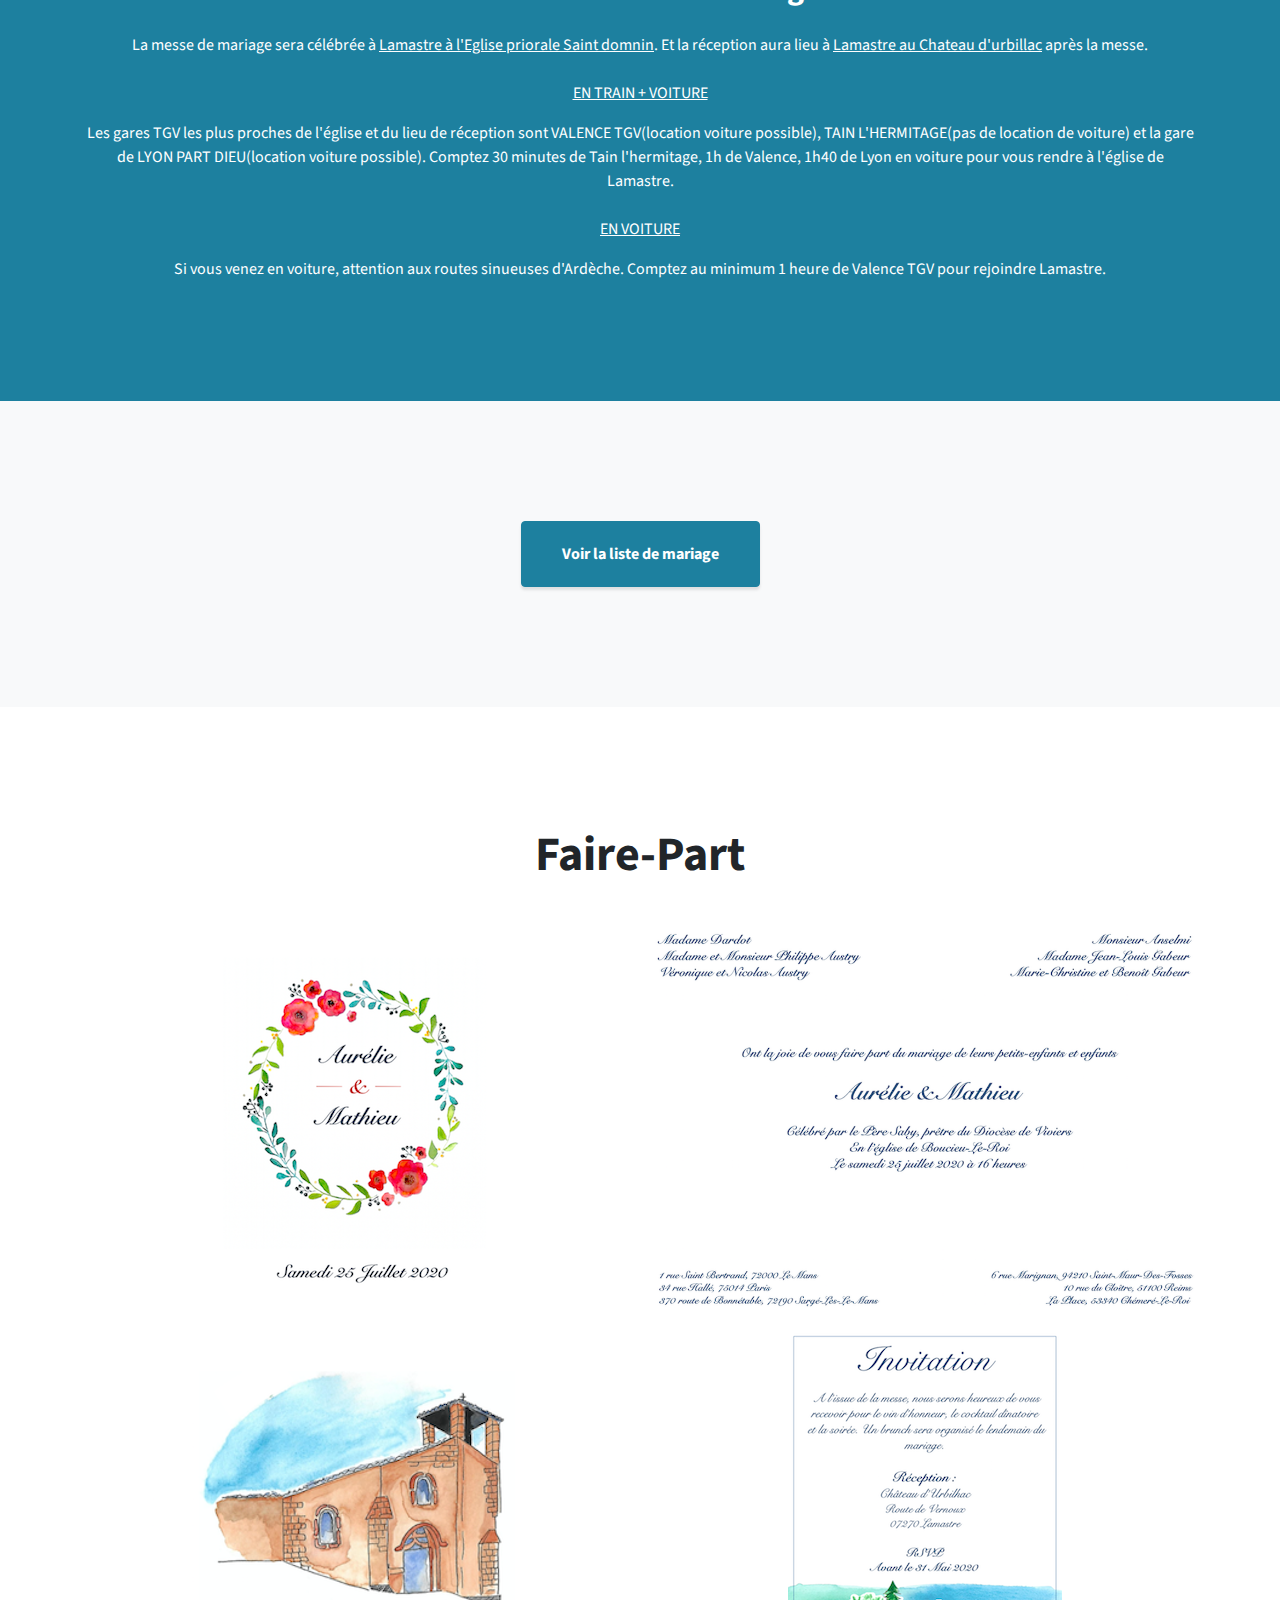
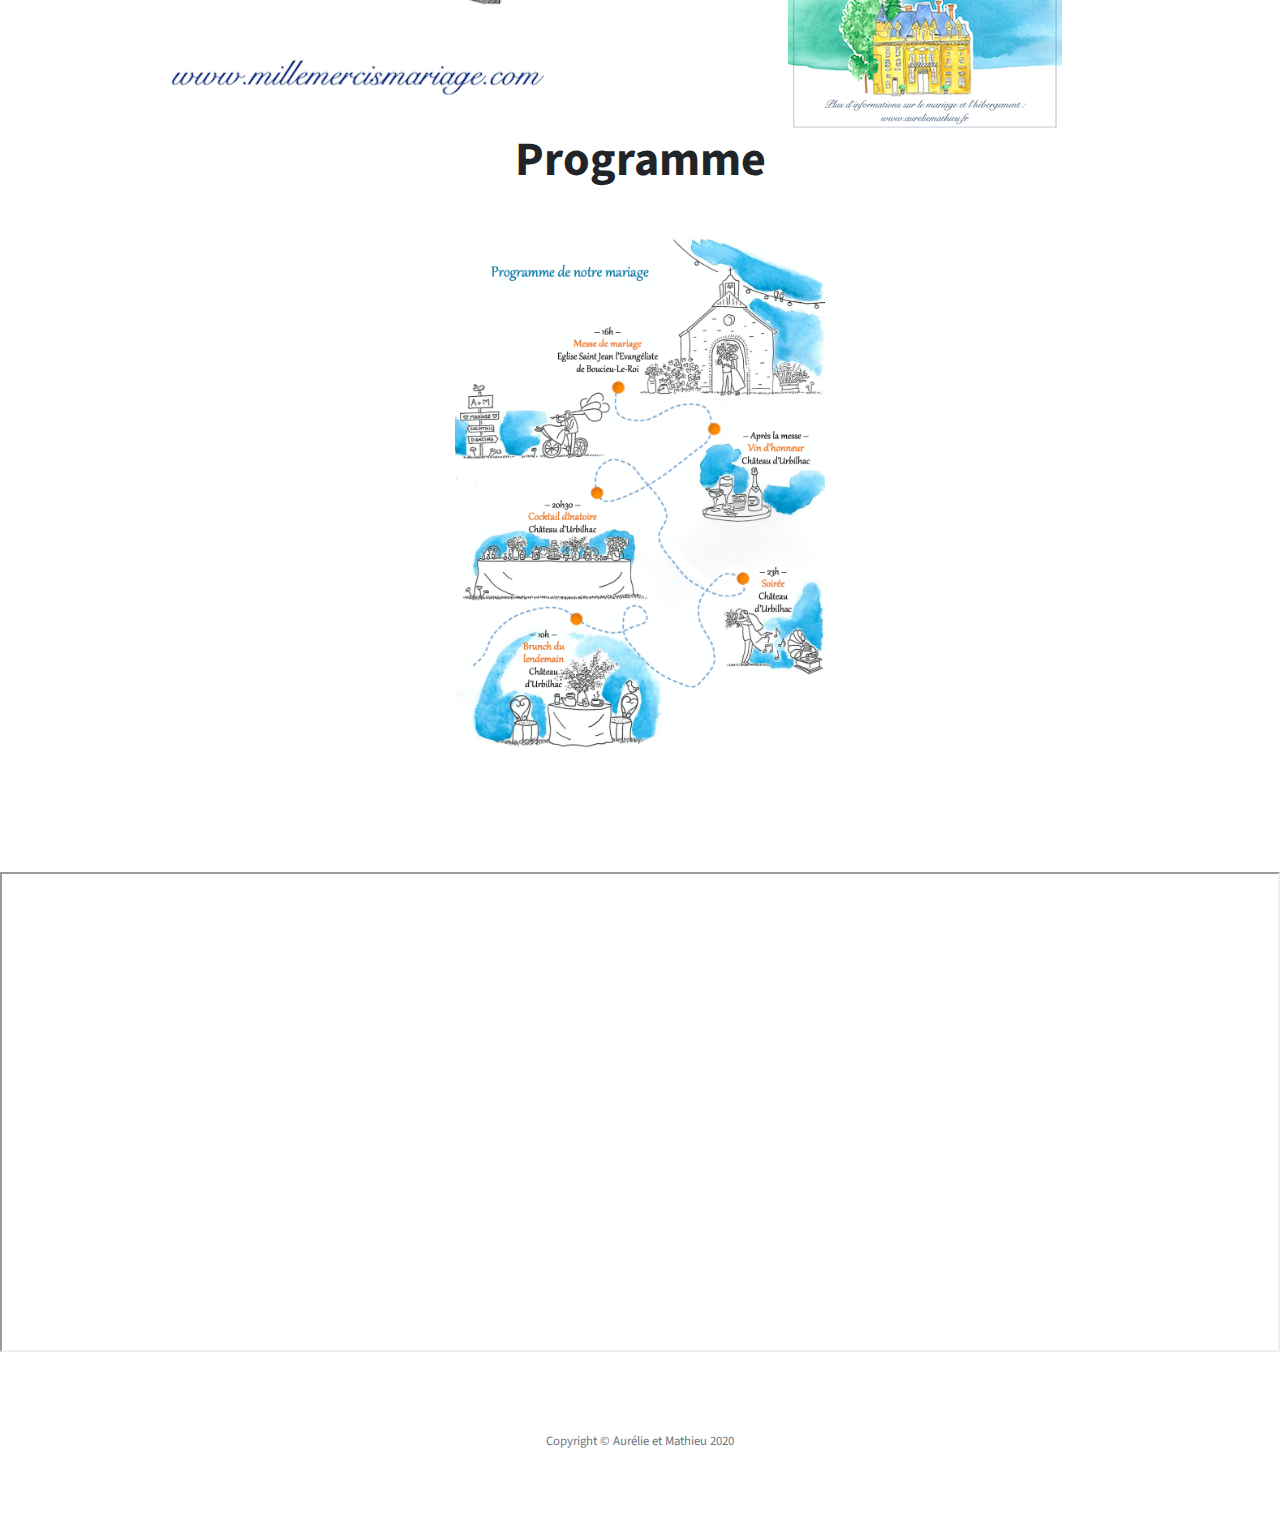
==== commit a33dae23: "ok" ====
--- a/index.html
+++ b/index.html
@@ -69,7 +69,7 @@
       <h1 style="color:white; font-family: Segoe UI; font-size:70px;" class="mb-1">Aurélie et Mathieu se marient !</h1>
       <h3 class="mb-5">
         <em style="color:white; font-family: Segoe UI;">25 Juillet 2020 - 16h - Lamastre</em><br>
-         <em style="color:blue; font-family: Segoe UI;">La date du mariage est maintenue !</em>
+         <em style="color:blue; font-family: Segoe UI;">La messe aura lieu à Lamastre à l'Eglise priorale Saint domnin</em>
       </h3>
       <!-- <a class="btn btn-primary btn-xl js-scroll-trigger" href="#about">Confirmez ma présence</a>  -->
     </div>
